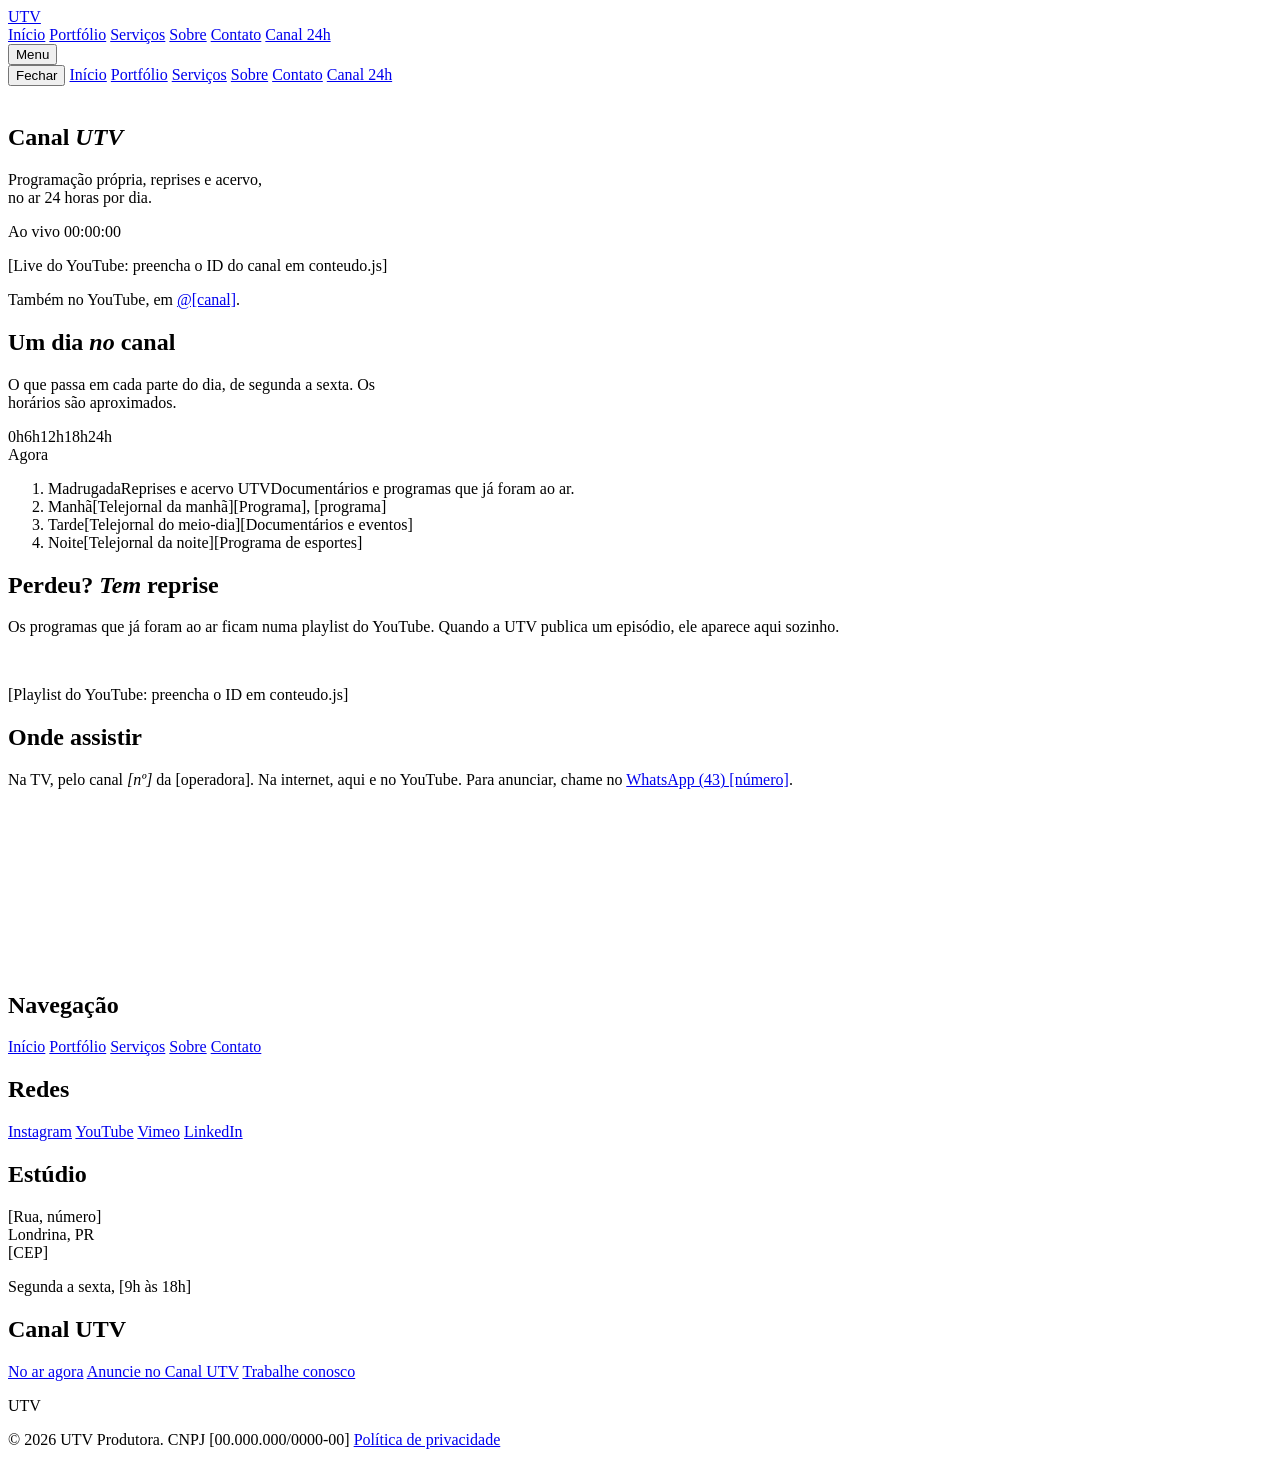
==== canal.html @ 9a6ab613 "Add files via upload" ====
<!doctype html>
<html lang="pt-BR">
<head>
<meta charset="utf-8">
<meta name="viewport" content="width=device-width, initial-scale=1, viewport-fit=cover">
<title>Canal UTV 24h</title>
<meta name="description" content="Canal UTV ao vivo, 24 horas por dia: programação, reprises e onde assistir.">
<link rel="preconnect" href="https://fonts.googleapis.com">
<link rel="preconnect" href="https://fonts.gstatic.com" crossorigin>
<link rel="stylesheet" href="https://fonts.googleapis.com/css2?family=DM+Serif+Display:ital@0;1&amp;family=Instrument+Sans:wght@400;500;600&amp;display=swap">
<link rel="stylesheet" href="assets/css/site.css">
<script>document.documentElement.classList.add('js')</script>
</head>
<body class="page-canal">

<div class="progress" aria-hidden="true"></div>

<header class="nav">
  <div class="wrap nav__inner">
    <a class="nav__logo" href="index.html" aria-label="UTV, início">UTV</a>
    <nav class="nav__links" aria-label="Principal">
      <a href="index.html">Início</a>
      <a href="index.html#portfolio">Portfólio</a>
      <a href="index.html#servicos">Serviços</a>
      <a href="index.html#sobre">Sobre</a>
      <a href="index.html#contato">Contato</a>
      <a href="canal.html" aria-current="page"><span class="live-dot"></span>Canal 24h</a>
    </nav>
    <button class="nav__toggle" type="button" aria-expanded="false" aria-controls="menu">Menu</button>
  </div>
</header>

<div class="menu" id="menu" aria-label="Menu">
  <button class="nav__toggle menu__close cta" type="button" style="display:inline-flex">Fechar</button>
  <a href="index.html">Início</a>
      <a href="index.html#portfolio">Portfólio</a>
  <a href="index.html#servicos">Serviços</a>
  <a href="index.html#sobre">Sobre</a>
  <a href="index.html#contato">Contato</a>
  <a href="canal.html">Canal 24h</a>
</div>

<main>
  <section class="scene ch-hero" data-nav="dark">
    <div class="scene__media" data-parallax><img src="assets/img/palco.jpg" alt=""></div>
    <div class="scene__shade"></div>
    <div class="wrap ch-hero__inner">
      <div class="ch-hero__head">
        <h1 class="display d-xl" data-hero-title>Canal <em>UTV</em></h1>
        <p class="lede" style="max-width: 34ch" data-fade>Programação própria, reprises e acervo, no ar 24 horas por dia.</p>
      </div>
      <div class="player" data-live>
        <div class="vf" aria-hidden="true">
          <span class="vf__tl"><span class="live-dot"></span>Ao vivo</span>
          <span class="vf__tr" data-clock>00:00:00</span>
        </div>
        <p class="placeholder">[Live do YouTube: preencha o ID do canal em conteudo.js]</p>
      </div>
      <p class="ch-hero__note">Também no YouTube, em <a class="ul" href="https://www.youtube.com/">@[canal]</a>.</p>
    </div>
  </section>

  <section class="section" data-nav="light" aria-labelledby="grade">
    <div class="wrap">
      <div class="portfolio__head">
        <h2 id="grade" class="display d-m" data-lines>Um dia <em>no</em> canal</h2>
        <p class="lede" style="max-width: 380px">O que passa em cada parte do dia, de segunda a sexta. Os horários são aproximados.</p>
      </div>
      <div class="timeline__scroller">
        <div class="timeline">
          <div class="timeline__scale" aria-hidden="true">
            <div class="timeline__hours"><span>0h</span><span>6h</span><span>12h</span><span>18h<span>24h</span></span></div>
            <div class="timeline__rule" data-rule><span class="timeline__elapsed" data-elapsed></span></div>
            <div class="timeline__now" data-now><span class="timeline__tag">Agora</span></div>
          </div>
          <ol>
            <li data-slot><span class="when">Madrugada</span><span class="what">Reprises e acervo UTV</span><span class="more">Documentários e programas que já foram ao ar.</span></li>
            <li data-slot><span class="when">Manhã</span><span class="what">[Telejornal da manhã]</span><span class="more">[Programa], [programa]</span></li>
            <li data-slot><span class="when">Tarde</span><span class="what">[Telejornal do meio-dia]</span><span class="more">[Documentários e eventos]</span></li>
            <li data-slot><span class="when">Noite</span><span class="what">[Telejornal da noite]</span><span class="more">[Programa de esportes]</span></li>
          </ol>
        </div>
      </div>
    </div>
  </section>

  <section class="section" data-nav="light" aria-labelledby="reprises">
    <div class="wrap reprise">
      <div class="reprise__text">
        <h2 id="reprises" class="display d-s" data-lines>Perdeu? <em>Tem</em> reprise</h2>
        <p class="lede">Os programas que já foram ao ar ficam numa playlist do YouTube. Quando a UTV publica um episódio, ele aparece aqui sozinho.</p>
      </div>
      <div class="reprise__screen" data-clip data-playlist>
        <img src="assets/img/ilha.jpg" alt="" data-inner-parallax>
        <p class="placeholder">[Playlist do YouTube: preencha o ID em conteudo.js]</p>
      </div>
    </div>
  </section>

  <section class="section where" data-nav="light" aria-labelledby="onde" style="padding-bottom: clamp(120px, 13vw, 200px)">
    <div class="wrap">
      <h2 id="onde">Onde assistir</h2>
      <p data-lines>Na TV, pelo canal <em>[nº]</em> da [operadora]. Na internet, aqui e no YouTube. Para anunciar, chame no <a class="ul" href="https://wa.me/5543000000000">WhatsApp (43) [número]</a>.</p>
    </div>
  </section>
</main>

<footer class="footer" data-nav="dark">
  <div class="steps" aria-hidden="true"></div>
  <div class="wrap">
    <div class="footer__cols">
      <div class="footer__col">
        <h2>Navegação</h2>
        <a href="index.html">Início</a>
        <a href="index.html#portfolio">Portfólio</a>
        <a href="index.html#servicos">Serviços</a>
        <a href="index.html#sobre">Sobre</a>
        <a href="index.html#contato">Contato</a>
      </div>
      <div class="footer__col">
        <h2>Redes</h2>
        <a href="https://instagram.com/">Instagram</a>
        <a href="https://www.youtube.com/">YouTube</a>
        <a href="https://vimeo.com/">Vimeo</a>
        <a href="https://www.linkedin.com/">LinkedIn</a>
      </div>
      <div class="footer__col">
        <h2>Estúdio</h2>
        <p>[Rua, número]<br>Londrina, PR<br>[CEP]</p>
        <p>Segunda a sexta, [9h às 18h]</p>
      </div>
      <div class="footer__col">
        <h2>Canal UTV</h2>
        <a class="footer__air" href="canal.html"><span class="live-dot"></span>No ar agora</a>
        <a href="#onde">Anuncie no Canal UTV</a>
        <a href="index.html#contato">Trabalhe conosco</a>
      </div>
    </div>
    <p class="footer__mark" aria-hidden="true">UTV</p>
    <div class="footer__base">
      <span>© 2026 UTV Produtora. CNPJ [00.000.000/0000-00]</span>
      <a class="ul" href="#">Política de privacidade</a>
    </div>
  </div>
</footer>

<script src="assets/vendor/gsap.min.js"></script>
<script src="assets/vendor/ScrollTrigger.min.js"></script>
<script src="assets/vendor/SplitText.min.js"></script>
<script src="assets/vendor/Flip.min.js"></script>
<script src="assets/vendor/lenis.min.js"></script>
<script src="assets/js/conteudo.js"></script>
<script src="assets/js/site.js"></script>
</body>
</html>
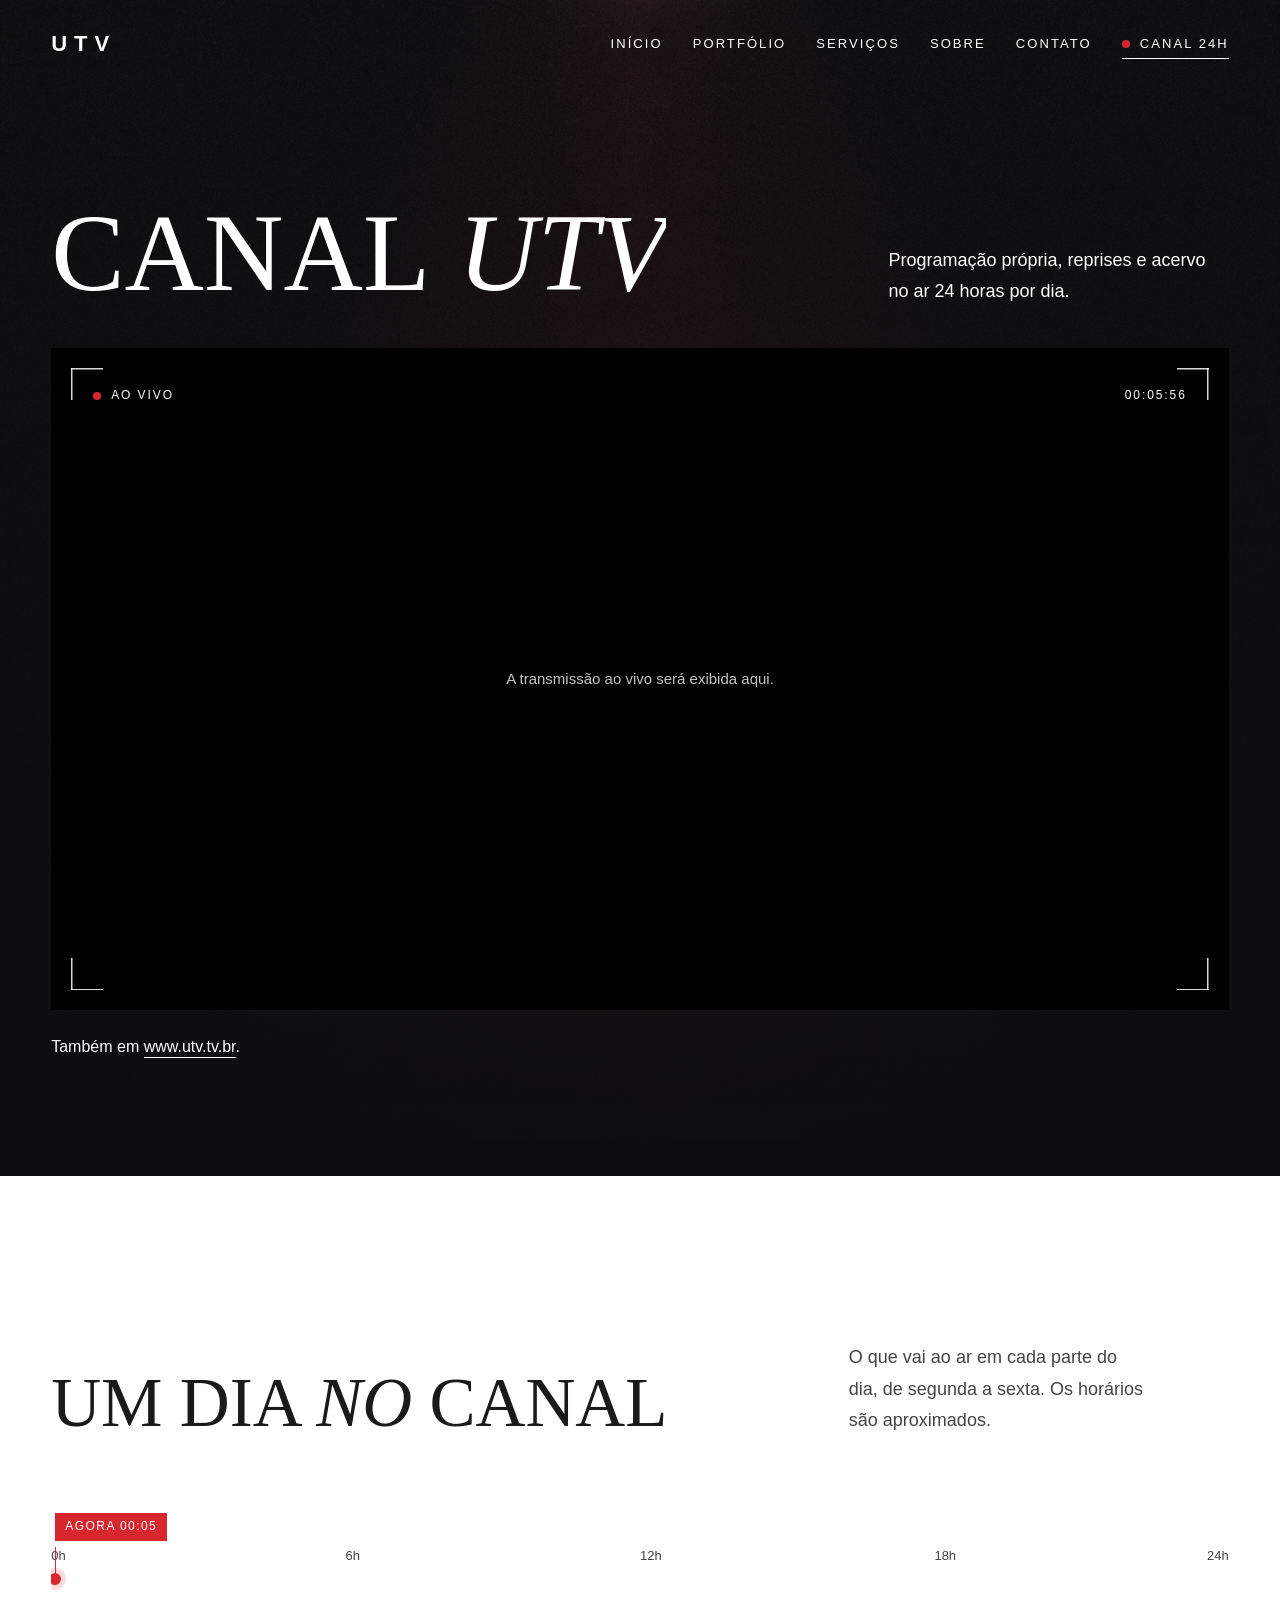
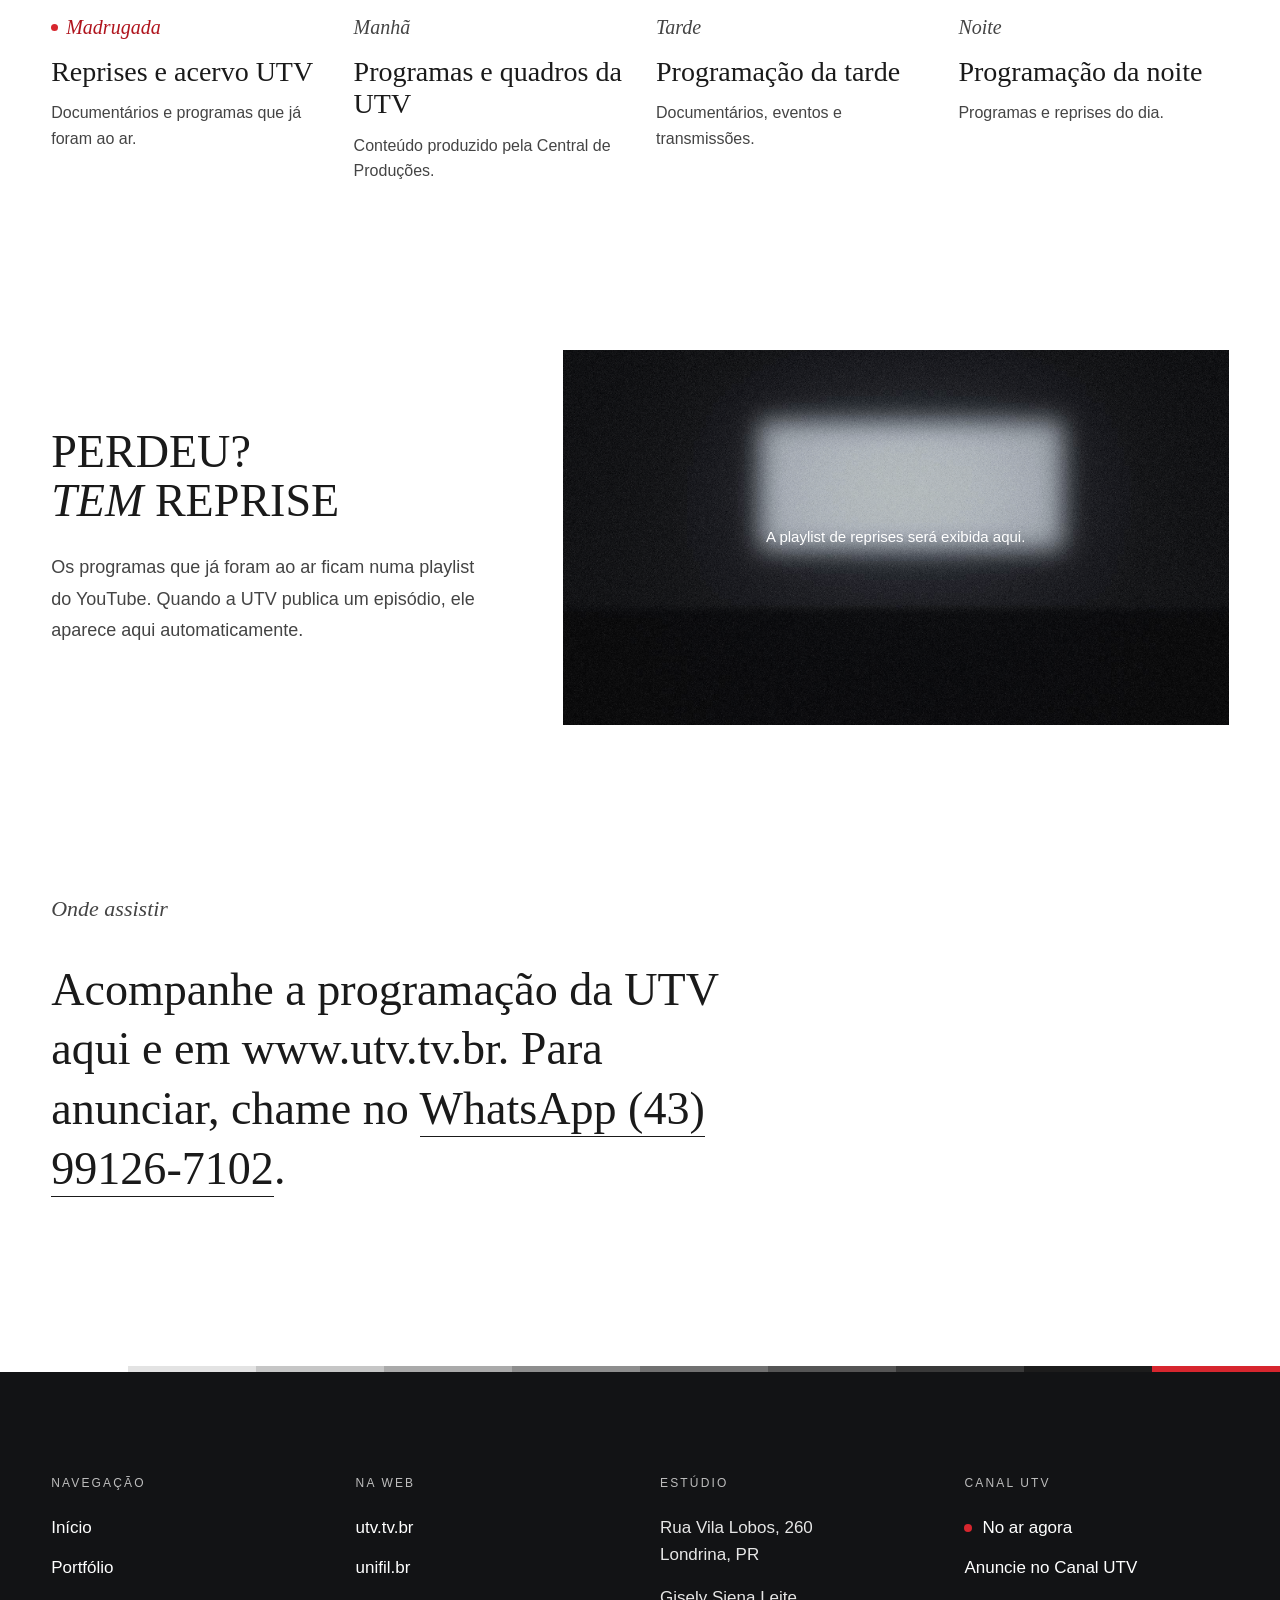
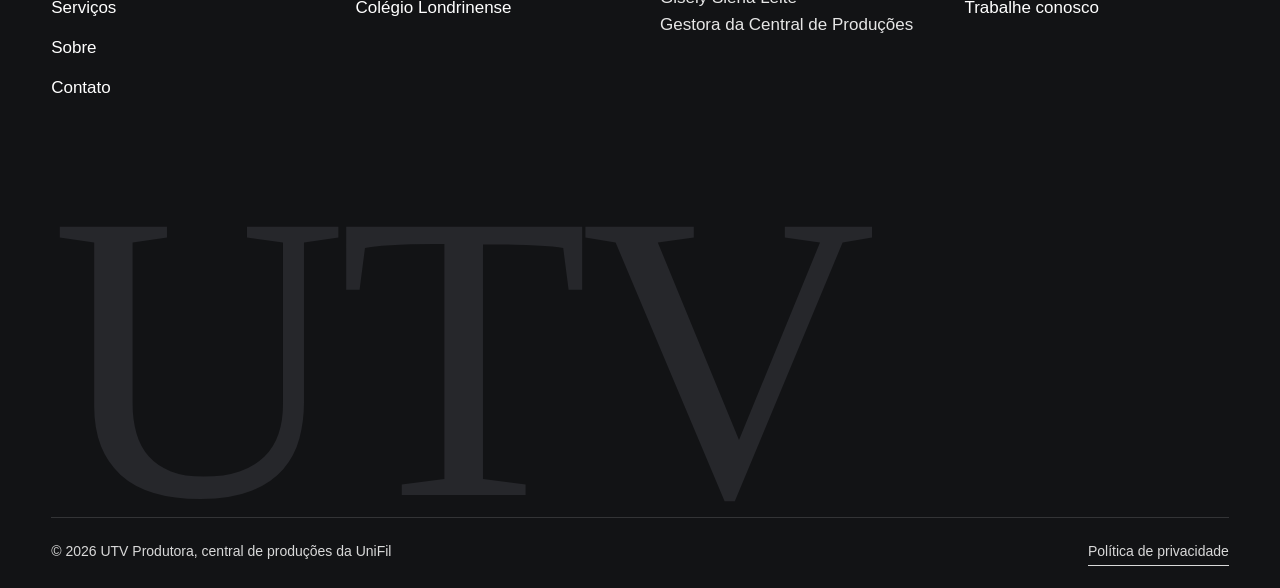
==== commit 6c2daedd: "Preenche conteúdo real da UTV, revisa textos e adiciona mídias do portfólio Portfólio com os trabalh" ====
--- a/canal.html
+++ b/canal.html
@@ -47,16 +47,16 @@
     <div class="wrap ch-hero__inner">
       <div class="ch-hero__head">
         <h1 class="display d-xl" data-hero-title>Canal <em>UTV</em></h1>
-        <p class="lede" style="max-width: 34ch" data-fade>Programação própria, reprises e acervo, no ar 24 horas por dia.</p>
+        <p class="lede" style="max-width: 34ch" data-fade>Programação própria, reprises e acervo no ar 24 horas por dia.</p>
       </div>
       <div class="player" data-live>
         <div class="vf" aria-hidden="true">
           <span class="vf__tl"><span class="live-dot"></span>Ao vivo</span>
           <span class="vf__tr" data-clock>00:00:00</span>
         </div>
-        <p class="placeholder">[Live do YouTube: preencha o ID do canal em conteudo.js]</p>
+        <p class="placeholder">A transmissão ao vivo será exibida aqui.</p>
       </div>
-      <p class="ch-hero__note">Também no YouTube, em <a class="ul" href="https://www.youtube.com/">@[canal]</a>.</p>
+      <p class="ch-hero__note">Também em <a class="ul" href="https://www.utv.tv.br">www.utv.tv.br</a>.</p>
     </div>
   </section>
 
@@ -64,7 +64,7 @@
     <div class="wrap">
       <div class="portfolio__head">
         <h2 id="grade" class="display d-m" data-lines>Um dia <em>no</em> canal</h2>
-        <p class="lede" style="max-width: 380px">O que passa em cada parte do dia, de segunda a sexta. Os horários são aproximados.</p>
+        <p class="lede" style="max-width: 380px">O que vai ao ar em cada parte do dia, de segunda a sexta. Os horários são aproximados.</p>
       </div>
       <div class="timeline__scroller">
         <div class="timeline">
@@ -75,9 +75,9 @@
           </div>
           <ol>
             <li data-slot><span class="when">Madrugada</span><span class="what">Reprises e acervo UTV</span><span class="more">Documentários e programas que já foram ao ar.</span></li>
-            <li data-slot><span class="when">Manhã</span><span class="what">[Telejornal da manhã]</span><span class="more">[Programa], [programa]</span></li>
-            <li data-slot><span class="when">Tarde</span><span class="what">[Telejornal do meio-dia]</span><span class="more">[Documentários e eventos]</span></li>
-            <li data-slot><span class="when">Noite</span><span class="what">[Telejornal da noite]</span><span class="more">[Programa de esportes]</span></li>
+            <li data-slot><span class="when">Manhã</span><span class="what">Programas e quadros da UTV</span><span class="more">Conteúdo produzido pela Central de Produções.</span></li>
+            <li data-slot><span class="when">Tarde</span><span class="what">Programação da tarde</span><span class="more">Documentários, eventos e transmissões.</span></li>
+            <li data-slot><span class="when">Noite</span><span class="what">Programação da noite</span><span class="more">Programas e reprises do dia.</span></li>
           </ol>
         </div>
       </div>
@@ -88,11 +88,11 @@
     <div class="wrap reprise">
       <div class="reprise__text">
         <h2 id="reprises" class="display d-s" data-lines>Perdeu? <em>Tem</em> reprise</h2>
-        <p class="lede">Os programas que já foram ao ar ficam numa playlist do YouTube. Quando a UTV publica um episódio, ele aparece aqui sozinho.</p>
+        <p class="lede">Os programas que já foram ao ar ficam numa playlist do YouTube. Quando a UTV publica um episódio, ele aparece aqui automaticamente.</p>
       </div>
       <div class="reprise__screen" data-clip data-playlist>
         <img src="assets/img/ilha.jpg" alt="" data-inner-parallax>
-        <p class="placeholder">[Playlist do YouTube: preencha o ID em conteudo.js]</p>
+        <p class="placeholder">A playlist de reprises será exibida aqui.</p>
       </div>
     </div>
   </section>
@@ -100,7 +100,7 @@
   <section class="section where" data-nav="light" aria-labelledby="onde" style="padding-bottom: clamp(120px, 13vw, 200px)">
     <div class="wrap">
       <h2 id="onde">Onde assistir</h2>
-      <p data-lines>Na TV, pelo canal <em>[nº]</em> da [operadora]. Na internet, aqui e no YouTube. Para anunciar, chame no <a class="ul" href="https://wa.me/5543000000000">WhatsApp (43) [número]</a>.</p>
+      <p data-lines>Acompanhe a programação da UTV aqui e em www.utv.tv.br. Para anunciar, chame no <a class="ul" href="https://wa.me/5543991267102">WhatsApp (43) 99126-7102</a>.</p>
     </div>
   </section>
 </main>
@@ -118,16 +118,15 @@
         <a href="index.html#contato">Contato</a>
       </div>
       <div class="footer__col">
-        <h2>Redes</h2>
-        <a href="https://instagram.com/">Instagram</a>
-        <a href="https://www.youtube.com/">YouTube</a>
-        <a href="https://vimeo.com/">Vimeo</a>
-        <a href="https://www.linkedin.com/">LinkedIn</a>
+        <h2>Na web</h2>
+        <a href="https://www.utv.tv.br">utv.tv.br</a>
+        <a href="https://www.unifil.br">unifil.br</a>
+        <a href="https://www.colegiolondrinense.com.br">Colégio Londrinense</a>
       </div>
       <div class="footer__col">
         <h2>Estúdio</h2>
-        <p>[Rua, número]<br>Londrina, PR<br>[CEP]</p>
-        <p>Segunda a sexta, [9h às 18h]</p>
+        <p>Rua Vila Lobos, 260<br>Londrina, PR</p>
+        <p>Gisely Siena Leite<br>Gestora da Central de Produções</p>
       </div>
       <div class="footer__col">
         <h2>Canal UTV</h2>
@@ -138,18 +137,18 @@
     </div>
     <p class="footer__mark" aria-hidden="true">UTV</p>
     <div class="footer__base">
-      <span>© 2026 UTV Produtora. CNPJ [00.000.000/0000-00]</span>
+      <span>© 2026 UTV Produtora, central de produções da UniFil</span>
       <a class="ul" href="#">Política de privacidade</a>
     </div>
   </div>
 </footer>
 
-<script src="assets/vendor/gsap.min.js"></script>
-<script src="assets/vendor/ScrollTrigger.min.js"></script>
-<script src="assets/vendor/SplitText.min.js"></script>
-<script src="assets/vendor/Flip.min.js"></script>
-<script src="assets/vendor/lenis.min.js"></script>
-<script src="assets/js/conteudo.js"></script>
-<script src="assets/js/site.js"></script>
+<script src="assets/vendor/gsap.min.js" defer></script>
+<script src="assets/vendor/ScrollTrigger.min.js" defer></script>
+<script src="assets/vendor/SplitText.min.js" defer></script>
+<script src="assets/vendor/Flip.min.js" defer></script>
+<script src="assets/vendor/lenis.min.js" defer></script>
+<script src="assets/js/conteudo.js" defer></script>
+<script src="assets/js/site.js" defer></script>
 </body>
 </html>
--- a/assets/css/site.css
+++ b/assets/css/site.css
@@ -0,0 +1,479 @@
+/* UTV Produtora
+   Layout: páginas de cinema em tela cheia (imagem escura, texto branco) alternadas com
+   páginas brancas editoriais. Serifada DM Serif Display em caixa-alta para títulos, Instrument Sans para texto.
+   Para trocar a paleta, mude só as variáveis abaixo. */
+:root {
+  --paper: #FFFFFF;
+  --ink: #1A1A1A;
+  --stone: #444444;
+  --mist: #C9C9C9;
+  --line: #D9D9D9;
+  --night: #121315;
+  --on-dark: #FFFFFF;
+  --red: #D7262E;
+  --red-text: #B0141D;
+
+  --serif: 'DM Serif Display', 'Bodoni 72', Didot, Georgia, serif;
+  --sans: 'Instrument Sans', 'Helvetica Neue', Arial, system-ui, sans-serif;
+
+  --gutter: max(20px, 4vw);
+  --ease: cubic-bezier(.2, .7, .1, 1);
+  color-scheme: light;
+}
+
+*, *::before, *::after { box-sizing: border-box; }
+html { -webkit-font-smoothing: antialiased; -moz-osx-font-smoothing: grayscale; }
+html.lenis, html.lenis body { height: auto; }
+.lenis.lenis-smooth { scroll-behavior: auto !important; }
+.lenis.lenis-stopped { overflow: hidden; }
+/* Sem barra de rolagem: a linha vermelha do topo mostra o progresso */
+html, body, * { scrollbar-width: none; -ms-overflow-style: none; }
+html::-webkit-scrollbar, body::-webkit-scrollbar, *::-webkit-scrollbar { display: none; width: 0; height: 0; }
+body {
+  margin: 0;
+  background: var(--paper);
+  color: var(--ink);
+  font-family: var(--sans);
+  font-size: 18px;
+  font-weight: 400;
+  line-height: 1.65;
+  overflow-x: hidden;
+}
+img { display: block; max-width: 100%; }
+a { color: inherit; text-decoration: none; }
+button { font: inherit; color: inherit; }
+h1, h2, h3 { text-wrap: balance; }
+p { text-wrap: pretty; }
+:focus-visible { outline: 2px solid var(--red); outline-offset: 4px; }
+.sr-only { position: absolute; width: 1px; height: 1px; overflow: hidden; clip: rect(0 0 0 0); white-space: nowrap; }
+
+.wrap {
+  width: 100%;
+  max-width: 1360px;
+  margin-inline: auto;
+  padding-left: max(var(--gutter), env(safe-area-inset-left, 0px));
+  padding-right: max(var(--gutter), env(safe-area-inset-right, 0px));
+}
+
+/* Tipografia */
+.display {
+  margin: 0;
+  font-family: var(--serif);
+  font-weight: 400;
+  line-height: .98;
+  letter-spacing: 0;
+  text-transform: uppercase;
+}
+.display em, .soft { font-weight: 400; font-style: italic; }
+.d-xl { font-size: clamp(46px, 8.6vw, 132px); }
+.d-l { font-size: clamp(46px, 7vw, 104px); }
+.d-m { font-size: clamp(38px, 5.4vw, 84px); }
+.d-s { font-size: clamp(32px, 3.6vw, 54px); line-height: 1.06; }
+.wide {
+  margin: 0;
+  display: flex; flex-wrap: wrap; align-items: baseline; justify-content: center;
+  gap: 6px 22px;
+  text-transform: uppercase;
+}
+.wide b {
+  font-weight: 600; font-size: clamp(34px, 5vw, 76px); line-height: 1.05; letter-spacing: .06em;
+  padding-bottom: 6px; border-bottom: 7px solid var(--red);
+}
+.wide span { font-weight: 400; font-size: clamp(34px, 5vw, 76px); line-height: 1.05; letter-spacing: .12em; }
+.lede { margin: 0; max-width: 46ch; font-size: 18px; line-height: 1.75; color: var(--stone); }
+.scene .lede { color: #FFFFFF; }
+.bar { display: block; width: 64px; height: 8px; background: var(--red); transform-origin: 0 50%; }
+
+/* Links com fio que se apaga ao passar o mouse */
+.ul {
+  background-image: linear-gradient(currentColor, currentColor);
+  background-repeat: no-repeat; background-position: 0 100%; background-size: 100% 1px;
+  transition: background-size .6s var(--ease);
+  padding-bottom: 3px;
+}
+.ul:hover { background-size: 0 1px; background-position: 100% 100%; }
+.cta {
+  display: inline-flex; align-items: center; gap: 12px; min-height: 44px;
+  border: 0; background-color: transparent; cursor: pointer;
+  font-size: 13px; font-weight: 500; letter-spacing: .22em; text-transform: uppercase;
+}
+.cta svg { width: 11px; height: 11px; flex: none; }
+.live-dot { width: 8px; height: 8px; border-radius: 50%; background: var(--red); flex: none; animation: pulse 1.6s ease-in-out infinite; }
+@keyframes pulse { 50% { opacity: .3; } }
+
+/* Barra de progresso */
+.progress {
+  position: fixed; top: 0; left: 0; right: 0; z-index: 50; height: 2px;
+  background: var(--red); transform-origin: 0 50%; transform: scaleX(0);
+}
+
+/* Abertura */
+.intro { display: none; }
+.js .intro {
+  position: fixed; inset: 0; z-index: 70; background: var(--night); color: var(--on-dark);
+  display: flex; flex-direction: column; align-items: center; justify-content: center; gap: 22px;
+  animation: introFail 0s 4s forwards;
+}
+.intro__logo { font-size: clamp(40px, 7vw, 72px); font-weight: 600; letter-spacing: .4em; padding-left: .4em; }
+.intro__tc { font-size: 13px; letter-spacing: .3em; font-variant-numeric: tabular-nums; }
+@keyframes introFail { to { visibility: hidden; opacity: 0; } }
+
+/* Navegação */
+.nav {
+  position: fixed; top: 0; left: 0; right: 0; z-index: 40;
+  color: var(--on-dark);
+  transition: transform .7s var(--ease), color .35s ease;
+}
+.nav.is-hidden { transform: translateY(-110%); }
+.nav.on-light { color: var(--ink); }
+/* Fundo desfocado quando o menu aparece sobre o conteúdo */
+.nav::before {
+  content: ""; position: absolute; inset: 0; pointer-events: none; opacity: 0;
+  background: rgba(18, 19, 21, .58);
+  -webkit-backdrop-filter: blur(18px) saturate(140%); backdrop-filter: blur(18px) saturate(140%);
+  border-bottom: 1px solid rgba(255, 255, 255, .1);
+  transition: opacity .45s ease, background-color .35s ease, border-color .35s ease;
+}
+.nav.is-scrolled::before { opacity: 1; }
+.nav.on-light::before { background: rgba(255, 255, 255, .78); border-bottom-color: rgba(26, 26, 26, .08); }
+@supports not ((backdrop-filter: blur(1px)) or (-webkit-backdrop-filter: blur(1px))) {
+  .nav::before { background: rgba(18, 19, 21, .92); }
+  .nav.on-light::before { background: rgba(255, 255, 255, .96); }
+}
+.nav__inner { position: relative; }
+.nav__inner {
+  display: flex; align-items: center; justify-content: space-between; gap: 12px 32px;
+  padding-top: calc(16px + env(safe-area-inset-top, 0px)); padding-bottom: 16px;
+}
+.nav__logo { font-weight: 600; font-size: 22px; letter-spacing: .32em; padding: 10px 0; }
+.nav__links { display: flex; align-items: center; gap: 0 30px; font-size: 13px; font-weight: 500; letter-spacing: .16em; text-transform: uppercase; }
+.nav__links a { display: inline-flex; align-items: center; gap: 10px; padding: 14px 0; }
+.nav__links a[aria-current="page"] { background-image: linear-gradient(currentColor, currentColor); background-repeat: no-repeat; background-position: 0 calc(100% - 10px); background-size: 100% 1px; }
+.nav__toggle {
+  display: none; min-height: 44px; padding: 0; border: 0; background: none; cursor: pointer;
+  font-size: 13px; font-weight: 500; letter-spacing: .16em; text-transform: uppercase;
+}
+.menu {
+  position: fixed; inset: 0; z-index: 45; background: var(--night); color: var(--on-dark);
+  display: flex; flex-direction: column; justify-content: center; gap: 8px;
+  padding: 96px max(var(--gutter), env(safe-area-inset-left, 0px)) 48px;
+  visibility: hidden; clip-path: inset(0 0 100% 0);
+  transition: clip-path .8s var(--ease), visibility 0s .8s;
+}
+.menu.is-open { visibility: visible; clip-path: inset(0 0 0 0); transition: clip-path .8s var(--ease), visibility 0s; }
+.menu a {
+  font-family: var(--serif); font-weight: 400; font-size: clamp(36px, 11vw, 64px); line-height: 1.15; text-transform: uppercase;
+  opacity: 0; transform: translateY(30px); transition: opacity .6s ease, transform .8s var(--ease);
+}
+.menu.is-open a { opacity: 1; transform: none; }
+.menu.is-open a:nth-child(2) { transition-delay: .06s; }
+.menu.is-open a:nth-child(3) { transition-delay: .12s; }
+.menu.is-open a:nth-child(4) { transition-delay: .18s; }
+.menu.is-open a:nth-child(5) { transition-delay: .24s; }
+.menu.is-open a:nth-child(6) { transition-delay: .30s; }
+.menu.is-open a:nth-child(7) { transition-delay: .36s; }
+.menu__close { position: absolute; top: calc(16px + env(safe-area-inset-top, 0px)); right: max(var(--gutter), env(safe-area-inset-right, 0px)); }
+@media (max-width: 860px) {
+  .nav__links { display: none; }
+  .nav__toggle { display: inline-flex; align-items: center; }
+}
+
+/* Seções de cinema */
+.scene { position: relative; overflow: hidden; background: var(--night); color: var(--on-dark); }
+.scene__media { position: absolute; inset: -12% 0; }
+.scene__media img { width: 100%; height: 100%; object-fit: cover; }
+.scene__shade { position: absolute; inset: 0; pointer-events: none; }
+
+/* Abertura da home */
+.hero { min-height: max(640px, 100svh); display: flex; flex-direction: column; }
+.hero .scene__media { inset: 0; }
+.hero .scene__media img { object-position: 55% 30%; }
+.hero .scene__shade { background: radial-gradient(ellipse 60% 50% at 50% 52%, rgba(10,10,12,.55) 0%, rgba(10,10,12,0) 100%), linear-gradient(180deg, rgba(10,10,12,.6) 0%, rgba(10,10,12,.3) 30%, rgba(10,10,12,.3) 60%, rgba(10,10,12,.75) 100%); }
+.hero__content {
+  position: relative; z-index: 2; flex: 1 1 auto;
+  display: flex; flex-direction: column; align-items: center; justify-content: center; text-align: center;
+  padding: 140px max(24px, env(safe-area-inset-left, 0px)) 140px;
+}
+.hero__content .display { max-width: 12ch; }
+.hero__rule { display: block; width: 88px; height: 1px; margin: 38px 0 26px; background: currentColor; }
+.hero__sub { margin: 0; font-size: clamp(13px, 1.3vw, 16px); font-weight: 500; letter-spacing: .26em; text-transform: uppercase; }
+
+/* Manifesto */
+.manifesto { min-height: 820px; display: flex; align-items: center; }
+.manifesto .scene__media img { object-position: 70% 40%; }
+.manifesto .scene__shade { background: linear-gradient(90deg, rgba(12,12,14,.93) 0%, rgba(12,12,14,.8) 50%, rgba(12,12,14,.2) 100%); }
+.manifesto__grid { position: relative; z-index: 2; display: flex; flex-wrap: wrap; gap: 44px 72px; align-items: flex-start; padding-block: clamp(96px, 11vw, 150px); }
+.manifesto__lead {
+  flex: 1 1 340px; max-width: 480px; margin: 0;
+  font-family: var(--serif); font-weight: 400; font-size: clamp(24px, 2.3vw, 32px); line-height: 1.35; letter-spacing: .01em; text-transform: uppercase;
+}
+.manifesto__text { flex: 1 1 300px; max-width: 380px; display: flex; flex-direction: column; gap: 20px; }
+.manifesto__text p { margin: 0; font-size: 18px; line-height: 1.7; }
+
+/* Showreel (fixado durante a rolagem) */
+.reel { height: max(560px, 100svh); }
+.reel__frame { position: absolute; inset: 0; overflow: hidden; }
+.reel__frame img { position: absolute; inset: 0; width: 100%; height: 100%; object-fit: cover; }
+.reel__frame::after { content: ""; position: absolute; inset: 0; background: rgba(10,8,8,.45); }
+.reel__content { position: absolute; inset: 0; z-index: 2; display: flex; flex-direction: column; align-items: center; justify-content: center; gap: 48px; padding: 24px; text-align: center; }
+
+/* Portfólio */
+.section { padding-block: clamp(112px, 13vw, 200px) 0; }
+.portfolio__head { display: flex; flex-wrap: wrap; justify-content: space-between; align-items: flex-end; gap: 28px 40px; margin-bottom: 56px; }
+.filters { display: flex; flex-wrap: wrap; gap: 0 24px; }
+.filters button {
+  min-height: 44px; padding: 0; border: 0; border-bottom: 1px solid transparent; background: none; cursor: pointer;
+  font-size: 16px; font-weight: 400; color: var(--stone); transition: color .3s ease, border-color .3s ease;
+}
+.filters button[aria-pressed="true"] { color: var(--ink); border-bottom-color: var(--red); }
+.works { display: grid; grid-template-columns: repeat(2, minmax(0, 1fr)); gap: 88px 44px; }
+.work {
+  display: flex; flex-direction: column; gap: 22px; padding: 0; border: 0; background: none; text-align: left; cursor: pointer; min-width: 0;
+}
+.work[hidden] { display: none !important; }
+/* Cartões que entram num filtro: sobem com fade, um depois do outro */
+@keyframes work-in { from { opacity: 0; transform: translateY(40px); } to { opacity: 1; transform: none; } }
+.work.is-entering { animation: work-in .8s var(--ease) both; animation-delay: var(--d, 0s); }
+.work__media { position: relative; display: block; width: 100%; aspect-ratio: 16 / 10; overflow: hidden; background: var(--night); }
+.work__media img { position: absolute; inset: 0; width: 100%; height: 100%; object-fit: cover; transition: filter .6s ease; }
+.work:hover .work__media img { filter: brightness(.75); }
+.work__title { font-family: var(--serif); font-weight: 400; font-size: clamp(26px, 2.4vw, 34px); line-height: 1.1; }
+.work__info { margin-top: -12px; font-size: 16px; color: var(--stone); }
+.work.is-feature { grid-column: 1 / -1; position: relative; color: var(--on-dark); }
+.work.is-feature .work__media { aspect-ratio: 21 / 9; min-height: 340px; }
+.work.is-feature .work__media::after { content: ""; position: absolute; inset: 0; background: linear-gradient(0deg, rgba(10,10,12,.78) 0%, rgba(10,10,12,0) 58%); }
+.work.is-feature .work__meta { position: absolute; left: clamp(20px, 4vw, 48px); right: clamp(20px, 4vw, 48px); bottom: clamp(20px, 4vw, 44px); z-index: 1; display: flex; flex-direction: column; gap: 10px; }
+.work.is-feature .work__title { font-weight: 400; font-size: clamp(30px, 4vw, 60px); line-height: 1; text-transform: uppercase; }
+.work.is-feature .work__info { margin: 0; color: #FFFFFF; font-size: 17px; }
+.work__meta { display: flex; flex-direction: column; gap: 22px; }
+@media (max-width: 760px) { .works { grid-template-columns: minmax(0, 1fr); gap: 64px; } }
+
+/* Serviços */
+.services { display: flex; flex-wrap: wrap; align-items: flex-start; gap: 56px 96px; }
+.services__intro { flex: 1 1 360px; display: flex; flex-direction: column; gap: 28px; }
+.services__list { flex: 1 1 520px; position: relative; display: flex; flex-direction: column; gap: clamp(80px, 9vw, 136px); padding-left: 40px; }
+.services__track { position: absolute; left: 0; top: 10px; bottom: 10px; width: 1px; background: var(--line); }
+.services__fill { position: absolute; inset: 0; background: var(--red); transform-origin: 50% 0; transform: scaleY(0); }
+.services__list h3 { margin: 0 0 18px; font-family: var(--serif); font-weight: 400; font-size: clamp(34px, 3.4vw, 50px); line-height: 1.05; }
+.services__list p { margin: 0; max-width: 46ch; font-size: 18px; line-height: 1.75; color: var(--stone); }
+.no-motion .services__fill { transform: scaleY(1); }
+.step__count { display: block; margin-bottom: 14px; font-size: 13px; font-weight: 500; letter-spacing: .2em; text-transform: uppercase; color: var(--red-text); }
+/* Com animação: as etapas ocupam o mesmo lugar e trocam uma por vez durante a rolagem */
+.services.is-staged { align-items: center; min-height: min(560px, 80svh); }
+.services__list.is-staged { display: grid; gap: 0; }
+.services__list.is-staged > [data-service] { grid-area: 1 / 1; }
+.services__list.is-staged h3 { font-size: clamp(44px, 5vw, 76px); }
+.services__list.is-staged p { font-size: 20px; }
+
+/* Canal (faixa da home) */
+.channel { min-height: 740px; margin-top: clamp(136px, 14vw, 220px); display: flex; align-items: flex-end; }
+.channel .scene__media img { object-position: 50% 30%; }
+.channel .scene__shade { background: linear-gradient(90deg, rgba(12,8,8,.86) 0%, rgba(12,8,8,.35) 62%, rgba(12,8,8,.1) 100%); }
+.channel__content { position: relative; z-index: 2; display: flex; flex-direction: column; gap: 28px; padding-block: 120px clamp(72px, 9vw, 112px); }
+.channel__content .display { max-width: 13ch; }
+.channel__content .cta { align-self: flex-start; }
+.status { display: inline-flex; align-items: center; gap: 10px; font-size: 13px; font-weight: 500; letter-spacing: .2em; text-transform: uppercase; }
+
+/* Bastidores (rolagem horizontal) */
+.backstage { padding-block: clamp(120px, 13vw, 200px) 0; }
+.backstage__viewport { overflow-x: auto; }
+.backstage.is-pinned .backstage__viewport { overflow: hidden; }
+.backstage__track {
+  display: flex; align-items: flex-end; gap: clamp(28px, 4vw, 56px); width: max-content;
+  padding-left: max(var(--gutter), env(safe-area-inset-left, 0px)); padding-right: max(var(--gutter), env(safe-area-inset-right, 0px));
+}
+.backstage__intro { width: min(86vw, 640px); display: flex; flex-direction: column; gap: 24px; align-self: center; }
+.shot { margin: 0; display: flex; flex-direction: column; gap: 14px; }
+.shot__media { position: relative; overflow: hidden; background: var(--night); }
+.shot__media img { width: 120%; max-width: none; height: 100%; object-fit: cover; margin-left: -10%; }
+.shot figcaption { font-size: 15px; color: var(--stone); }
+.shot--a .shot__media { width: min(82vw, 560px); aspect-ratio: 4 / 5; }
+.shot--b .shot__media { width: min(86vw, 760px); aspect-ratio: 16 / 10; }
+.shot--c .shot__media { width: min(70vw, 420px); aspect-ratio: 3 / 4; }
+
+/* Sobre */
+.about { display: flex; flex-wrap: wrap; gap: 56px 96px; align-items: center; }
+.about__media { flex: 1 1 420px; position: relative; aspect-ratio: 4 / 5; max-height: 760px; overflow: hidden; background: var(--night); max-width: 100%; }
+.about__media img { position: absolute; left: 0; top: -10%; width: 100%; height: 120%; object-fit: cover; }
+.about__media small { position: absolute; left: 20px; bottom: 18px; font-size: 13px; color: #FFFFFF; }
+.about__text { flex: 1 1 440px; display: flex; flex-direction: column; gap: 36px; min-width: 0; }
+.about__claim { margin: 0; max-width: 24ch; font-family: var(--serif); font-weight: 400; font-size: clamp(26px, 2.6vw, 38px); line-height: 1.3; }
+
+/* Clientes */
+.clients { padding-block: clamp(136px, 14vw, 220px) clamp(120px, 13vw, 200px); overflow: hidden; }
+.clients h2 { margin: 0 0 44px; font-family: var(--serif); font-weight: 400; font-style: italic; font-size: 22px; color: var(--stone); }
+.marquee { display: flex; flex-direction: column; gap: 10px; }
+.marquee__row {
+  display: flex; flex-wrap: wrap; gap: 10px 72px; margin: 0; padding: 0 max(var(--gutter), env(safe-area-inset-left, 0px)); list-style: none;
+  font-family: var(--serif); font-weight: 400; font-size: clamp(40px, 6vw, 96px); line-height: 1.08; text-transform: uppercase; white-space: nowrap;
+}
+.is-moving .marquee__row { flex-wrap: nowrap; width: max-content; padding: 0; }
+.marquee__row li:nth-child(even) { font-weight: 400; font-style: italic; }
+.marquee__row .tbd { color: #8A8A8A; }
+
+/* Contato */
+.contact { min-height: 900px; display: flex; flex-direction: column; }
+.contact .scene__media img { object-position: 50% 80%; }
+.contact .scene__shade { background: linear-gradient(180deg, rgba(14,15,18,.82) 0%, rgba(14,15,18,.45) 60%, rgba(14,15,18,.78) 100%); }
+.contact__content { position: relative; z-index: 2; flex: 1 1 auto; display: flex; flex-direction: column; align-items: center; justify-content: center; gap: 56px; padding: 140px 24px 88px; text-align: center; }
+.contact__links { display: flex; flex-direction: column; align-items: center; gap: 18px; font-size: clamp(20px, 2vw, 26px); }
+.contact__links a { padding: 6px 0; }
+/* Rodapé completo */
+.footer { position: relative; background: var(--night); color: var(--on-dark); overflow: hidden; }
+.footer > .wrap { padding-top: clamp(72px, 8vw, 112px); }
+.footer__cols { display: grid; grid-template-columns: repeat(auto-fit, minmax(min(100%, 200px), 1fr)); gap: 40px; }
+.footer__col { display: flex; flex-direction: column; align-items: flex-start; min-width: 0; }
+.footer__col h2 { margin: 0 0 14px; font-family: var(--sans); font-size: 12px; font-weight: 500; letter-spacing: .18em; text-transform: uppercase; color: #BDBDBD; }
+.footer__col a { padding: 6px 0; font-size: 17px; transition: color .25s ease; }
+.footer__col a:hover { color: #FF6A70; }
+.footer__col p { margin: 6px 0 10px; font-size: 17px; line-height: 1.6; color: #E6E6E6; }
+.footer__air { display: inline-flex; align-items: center; gap: 10px; }
+.footer__mark { margin: clamp(56px, 7vw, 96px) 0 0; font-family: var(--serif); font-weight: 400; font-size: clamp(140px, 32vw, 500px); line-height: .78; letter-spacing: -.02em; color: #26272B; user-select: none; }
+.footer__base { display: flex; flex-wrap: wrap; justify-content: space-between; gap: 12px 24px; padding-block: 22px calc(22px + env(safe-area-inset-bottom, 0px)); border-top: 1px solid rgba(255,255,255,.14); font-size: 14px; color: #D9D9D9; }
+
+/* Janela de vídeo */
+.lightbox { width: 100%; max-width: none; height: 100%; max-height: none; margin: 0; padding: 0; border: 0; background: rgba(12,12,14,.96); color: var(--on-dark); }
+.lightbox::backdrop { background: transparent; }
+.lightbox[open] { display: flex; align-items: center; justify-content: center; }
+.lightbox__inner { width: min(1120px, calc(100% - 40px)); display: flex; flex-direction: column; gap: 20px; }
+.lightbox__head { display: flex; justify-content: space-between; align-items: center; gap: 16px; }
+.lightbox__title { margin: 0; font-family: var(--serif); font-weight: 400; font-size: clamp(20px, 2.4vw, 28px); text-transform: uppercase; }
+.lightbox__screen { position: relative; aspect-ratio: 16 / 9; background: #000000; display: flex; align-items: center; justify-content: center; max-width: 100%; }
+.lightbox__screen iframe, .player iframe { position: absolute; inset: 0; width: 100%; height: 100%; border: 0; }
+.lightbox__screen video { width: 100%; height: 100%; object-fit: contain; background: #000000; }
+.placeholder { padding: 24px; font-size: 15px; color: #C4C4C4; text-align: center; }
+
+/* Visor de câmera: marcas de enquadramento, REC e timecode */
+.vf {
+  --vf-c: rgba(255, 255, 255, .85);
+  position: absolute; z-index: 1; pointer-events: none;
+  inset: calc(96px + env(safe-area-inset-top, 0px)) max(40px, env(safe-area-inset-right, 0px)) 40px max(40px, env(safe-area-inset-left, 0px));
+  background:
+    linear-gradient(var(--vf-c), var(--vf-c)) top left / 32px 1.5px,
+    linear-gradient(var(--vf-c), var(--vf-c)) top left / 1.5px 32px,
+    linear-gradient(var(--vf-c), var(--vf-c)) top right / 32px 1.5px,
+    linear-gradient(var(--vf-c), var(--vf-c)) top right / 1.5px 32px,
+    linear-gradient(var(--vf-c), var(--vf-c)) bottom left / 32px 1.5px,
+    linear-gradient(var(--vf-c), var(--vf-c)) bottom left / 1.5px 32px,
+    linear-gradient(var(--vf-c), var(--vf-c)) bottom right / 32px 1.5px,
+    linear-gradient(var(--vf-c), var(--vf-c)) bottom right / 1.5px 32px;
+  background-repeat: no-repeat;
+  color: #FFFFFF; font-size: 12px; font-weight: 500; letter-spacing: .16em; text-transform: uppercase;
+  font-variant-numeric: tabular-nums;
+}
+.vf__tl, .vf__tr { position: absolute; top: 18px; display: inline-flex; align-items: center; gap: 10px; }
+.vf__tl { left: 22px; }
+.vf__tr { right: 22px; }
+.player .vf { inset: 20px; }
+@media (max-width: 640px) {
+  .vf { inset: calc(84px + env(safe-area-inset-top, 0px)) 16px 20px; font-size: 11px; }
+  .vf__tl { left: 14px; } .vf__tr { right: 14px; } .vf__tl, .vf__tr { top: 12px; }
+  .player .vf { inset: 10px; }
+}
+
+/* Marcas de enquadramento ao passar o mouse nos trabalhos */
+.work__media::before {
+  content: ""; position: absolute; inset: 16px; z-index: 1; opacity: 0; transform: scale(1.04);
+  transition: opacity .4s ease, transform .6s var(--ease);
+  background:
+    linear-gradient(#FFFFFF, #FFFFFF) top left / 26px 1.5px, linear-gradient(#FFFFFF, #FFFFFF) top left / 1.5px 26px,
+    linear-gradient(#FFFFFF, #FFFFFF) top right / 26px 1.5px, linear-gradient(#FFFFFF, #FFFFFF) top right / 1.5px 26px,
+    linear-gradient(#FFFFFF, #FFFFFF) bottom left / 26px 1.5px, linear-gradient(#FFFFFF, #FFFFFF) bottom left / 1.5px 26px,
+    linear-gradient(#FFFFFF, #FFFFFF) bottom right / 26px 1.5px, linear-gradient(#FFFFFF, #FFFFFF) bottom right / 1.5px 26px;
+  background-repeat: no-repeat;
+}
+.work:hover .work__media::before, .work:focus-visible .work__media::before { opacity: 1; transform: none; }
+
+/* Claquete do contato */
+.slate { width: min(620px, 100%); margin-top: clamp(56px, 7vw, 96px); text-align: left; color: #FFFFFF; filter: drop-shadow(0 30px 60px rgba(0,0,0,.45)); }
+.slate__sticks { position: relative; height: 92px; }
+.slate__stick {
+  position: absolute; left: 0; right: 0; height: 40px;
+  background: repeating-linear-gradient(-60deg, #F2F2F2 0 30px, #161616 30px 60px);
+  border: 2px solid #F2F2F2;
+}
+.slate__stick:not(.slate__stick--top) { bottom: 0; }
+.slate__stick--top { top: 6px; transform-origin: 0 100%; transform: rotate(0deg); }
+.slate__grid {
+  margin: 0; display: grid; grid-template-columns: repeat(6, minmax(0, 1fr));
+  background: #161616; border: 2px solid #F2F2F2; border-top: 0;
+}
+.slate__cell { grid-column: span 2; display: flex; flex-direction: column; gap: 6px; padding: 16px 18px 18px; border-top: 1px solid rgba(242,242,242,.4); border-left: 1px solid rgba(242,242,242,.4); min-width: 0; }
+.slate__cell:first-child, .slate__cell--full { border-left: 0; }
+.slate__cell:nth-child(2) { border-left: 0; }
+.slate__cell--full { grid-column: 1 / -1; }
+.slate__cell--half { grid-column: span 3; }
+.slate__cell--half + .slate__cell--half { border-left: 1px solid rgba(242,242,242,.4); }
+.slate__cell--half:not(.slate__cell--half + .slate__cell--half) { border-left: 0; }
+.slate dt { font-size: 11px; font-weight: 500; letter-spacing: .22em; text-transform: uppercase; color: #BDBDBD; }
+.slate dd { margin: 0; font-family: var(--serif); font-size: clamp(20px, 2vw, 26px); line-height: 1.2; overflow-wrap: anywhere; }
+.slate dd a { font-family: var(--sans); font-size: clamp(16px, 1.5vw, 19px); }
+@media (max-width: 560px) {
+  .slate__cell, .slate__cell--half { grid-column: span 3; }
+  .slate__cell--full { grid-column: 1 / -1; }
+  .slate__cell:nth-child(2), .slate__cell:nth-child(4) { border-left: 0; }
+  .slate__cell--half { grid-column: 1 / -1; border-left: 0 !important; }
+}
+
+/* Escala de cinza de calibração */
+.steps {
+  height: 6px;
+  background: linear-gradient(90deg,
+    #FFFFFF 0 10%, #E3E3E3 10% 20%, #C6C6C6 20% 30%, #AAAAAA 30% 40%, #8E8E8E 40% 50%,
+    #717171 50% 60%, #555555 60% 70%, #393939 70% 80%, #1C1C1C 80% 90%, var(--red) 90% 100%);
+}
+
+/* Página do canal */
+.ch-hero { padding-bottom: clamp(72px, 9vw, 120px); }
+.ch-hero .scene__media img { opacity: .35; }
+.ch-hero .scene__shade { background: linear-gradient(180deg, rgba(14,14,16,.6) 0%, rgba(14,14,16,.9) 70%, rgba(14,14,16,1) 100%); }
+.ch-hero__inner { position: relative; z-index: 2; padding-top: clamp(140px, 16vw, 200px); }
+.ch-hero__head { display: flex; flex-wrap: wrap; justify-content: space-between; align-items: flex-end; gap: 20px 40px; margin-bottom: 40px; }
+.player { position: relative; aspect-ratio: 16 / 9; background: #000000; display: flex; align-items: center; justify-content: center; max-width: 100%; }
+.ch-hero__note { margin: 24px 0 0; font-size: 16px; }
+
+.timeline__scroller { overflow-x: auto; }
+.timeline { position: relative; min-width: 880px; padding-top: 52px; }
+.timeline__scale { position: relative; }
+.timeline__hours { display: grid; grid-template-columns: repeat(4, minmax(0, 1fr)); font-size: 13px; color: var(--stone); padding-bottom: 12px; }
+.timeline__hours span:last-child { display: flex; justify-content: space-between; }
+.timeline__rule { position: relative; height: 1px; background: var(--line); transform-origin: 0 50%; }
+/* Parte do dia que já passou: traço mais grosso em tinta, como a régua de uma ilha de edição */
+.timeline__elapsed { position: absolute; left: 0; top: -1px; width: 0; height: 3px; background: var(--ink); }
+.timeline ol { list-style: none; margin: 0; padding: 0; display: grid; grid-template-columns: repeat(4, minmax(0, 1fr)); gap: 32px; }
+.timeline li { display: flex; flex-direction: column; gap: 12px; padding-top: 32px; }
+.timeline .when { font-family: var(--serif); font-style: italic; font-size: 20px; color: var(--stone); }
+.timeline .what { font-family: var(--serif); font-weight: 400; font-size: 28px; line-height: 1.15; }
+.timeline .more { font-size: 16px; line-height: 1.6; color: var(--stone); }
+/* Cabeçote de reprodução: marca a hora atual só sobre a régua */
+.timeline__now { position: absolute; top: 2px; bottom: -6px; left: 0; width: 0; }
+.timeline__now::before { content: ""; position: absolute; left: -.5px; top: 0; bottom: 6px; width: 1px; background: var(--red); }
+.timeline__now::after {
+  content: ""; position: absolute; left: -6px; bottom: 0; width: 12px; height: 12px; border-radius: 50%;
+  background: var(--red); box-shadow: 0 0 0 5px rgba(215, 38, 46, .16);
+}
+.timeline__tag {
+  position: absolute; bottom: calc(100% + 6px); left: 0; transform: translateX(-50%);
+  padding: 4px 10px; background: var(--red); color: #FFFFFF; white-space: nowrap;
+  font-size: 12px; font-weight: 500; letter-spacing: .12em; text-transform: uppercase; font-variant-numeric: tabular-nums;
+}
+.timeline__tag.is-start { transform: none; }
+.timeline__tag.is-end { transform: translateX(-100%); }
+.timeline li.is-now .when { color: var(--red-text); display: inline-flex; align-items: center; gap: 8px; }
+.timeline li.is-now .when::before { content: ""; width: 7px; height: 7px; border-radius: 50%; background: var(--red); animation: pulse 1.6s ease-in-out infinite; }
+
+.reprise { display: flex; flex-wrap: wrap; gap: 48px 80px; align-items: center; }
+.reprise__text { flex: 1 1 340px; display: flex; flex-direction: column; gap: 26px; min-width: 0; }
+.reprise__screen { flex: 1.6 1 520px; position: relative; aspect-ratio: 16 / 9; overflow: hidden; background: var(--night); color: var(--on-dark); display: flex; align-items: center; justify-content: center; max-width: 100%; }
+.reprise__screen img { position: absolute; inset: 0; width: 100%; height: 100%; object-fit: cover; opacity: .75; }
+.reprise__screen .placeholder { position: relative; color: #FFFFFF; }
+.where h2 { margin: 0 0 32px; font-family: var(--serif); font-weight: 400; font-style: italic; font-size: 22px; color: var(--stone); }
+.where p { margin: 0; max-width: 30ch; font-family: var(--serif); font-weight: 400; font-size: clamp(30px, 3.6vw, 54px); line-height: 1.3; }
+
+/* SplitText: máscaras de linha */
+.line-mask { overflow: clip; padding-bottom: .06em; margin-bottom: -.06em; }
+
+@media (prefers-reduced-motion: reduce) {
+  .live-dot { animation: none; }
+  .js .intro { display: none; }
+}
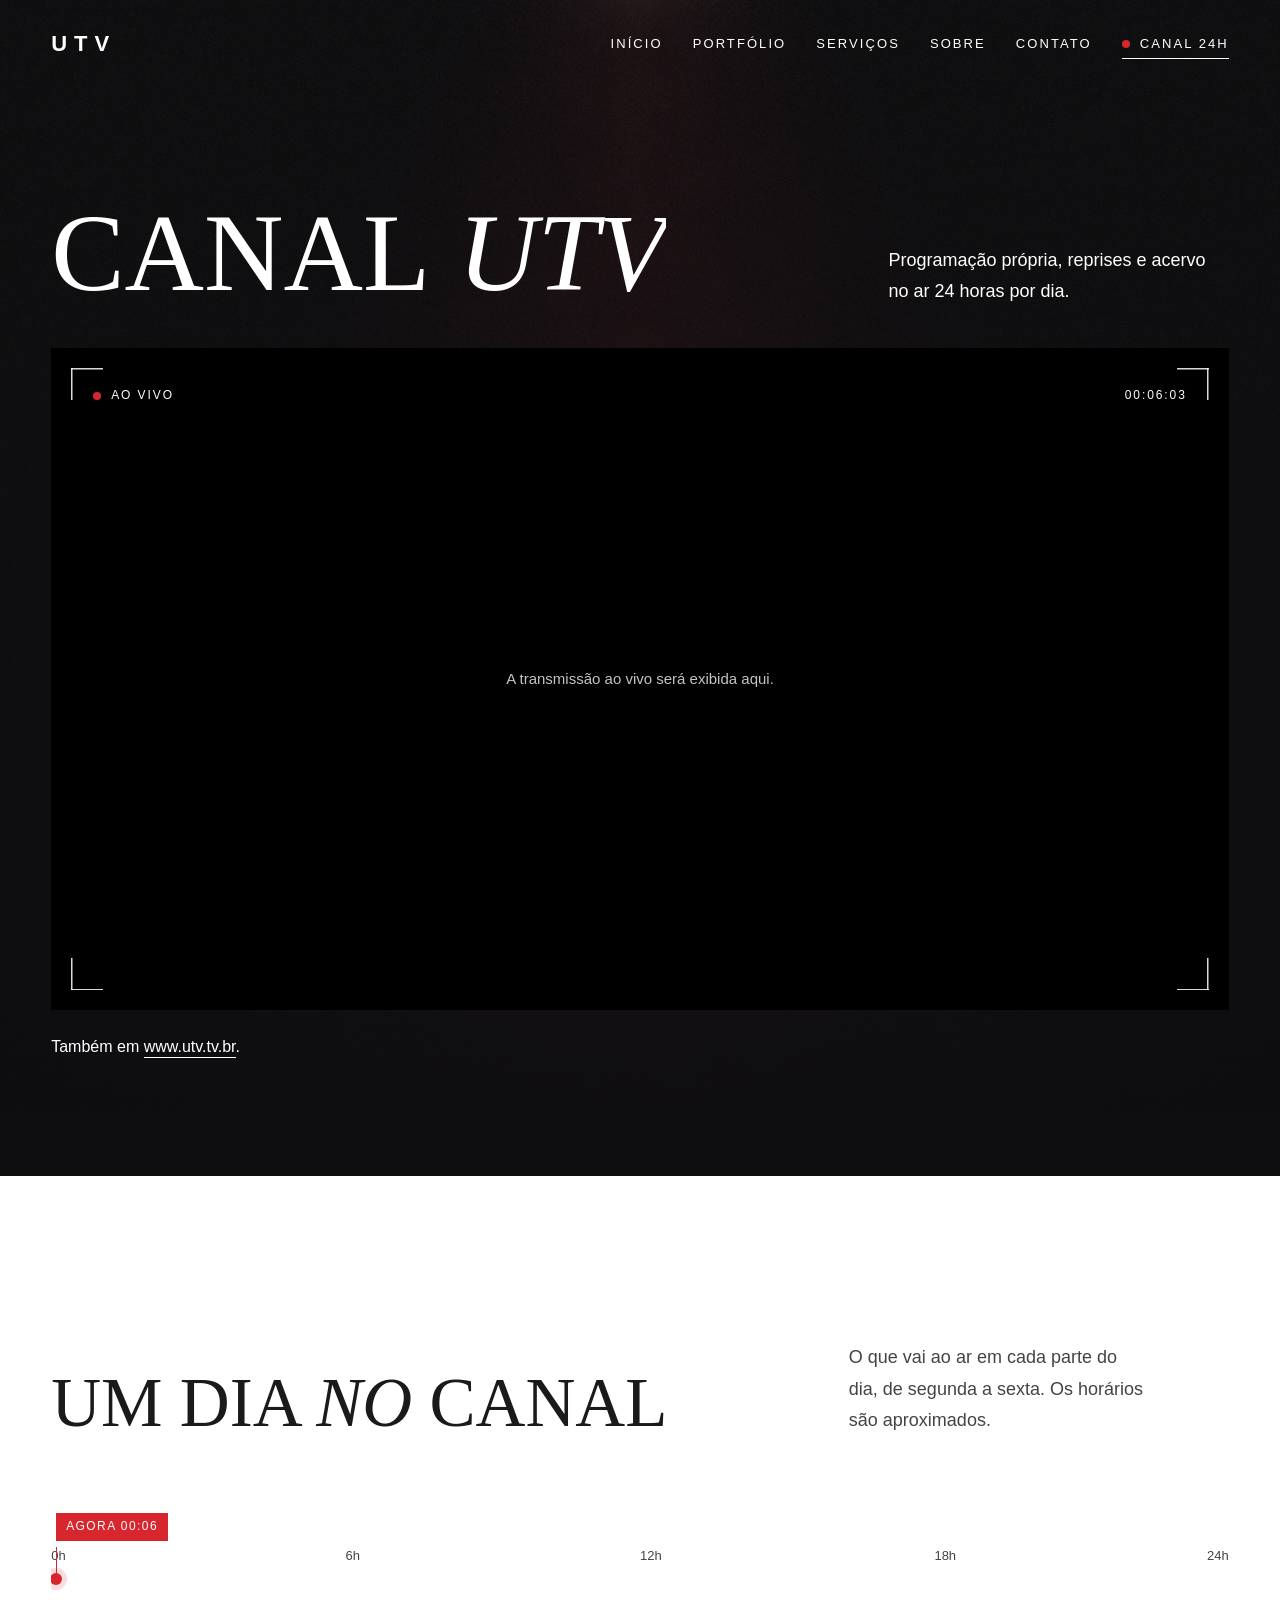
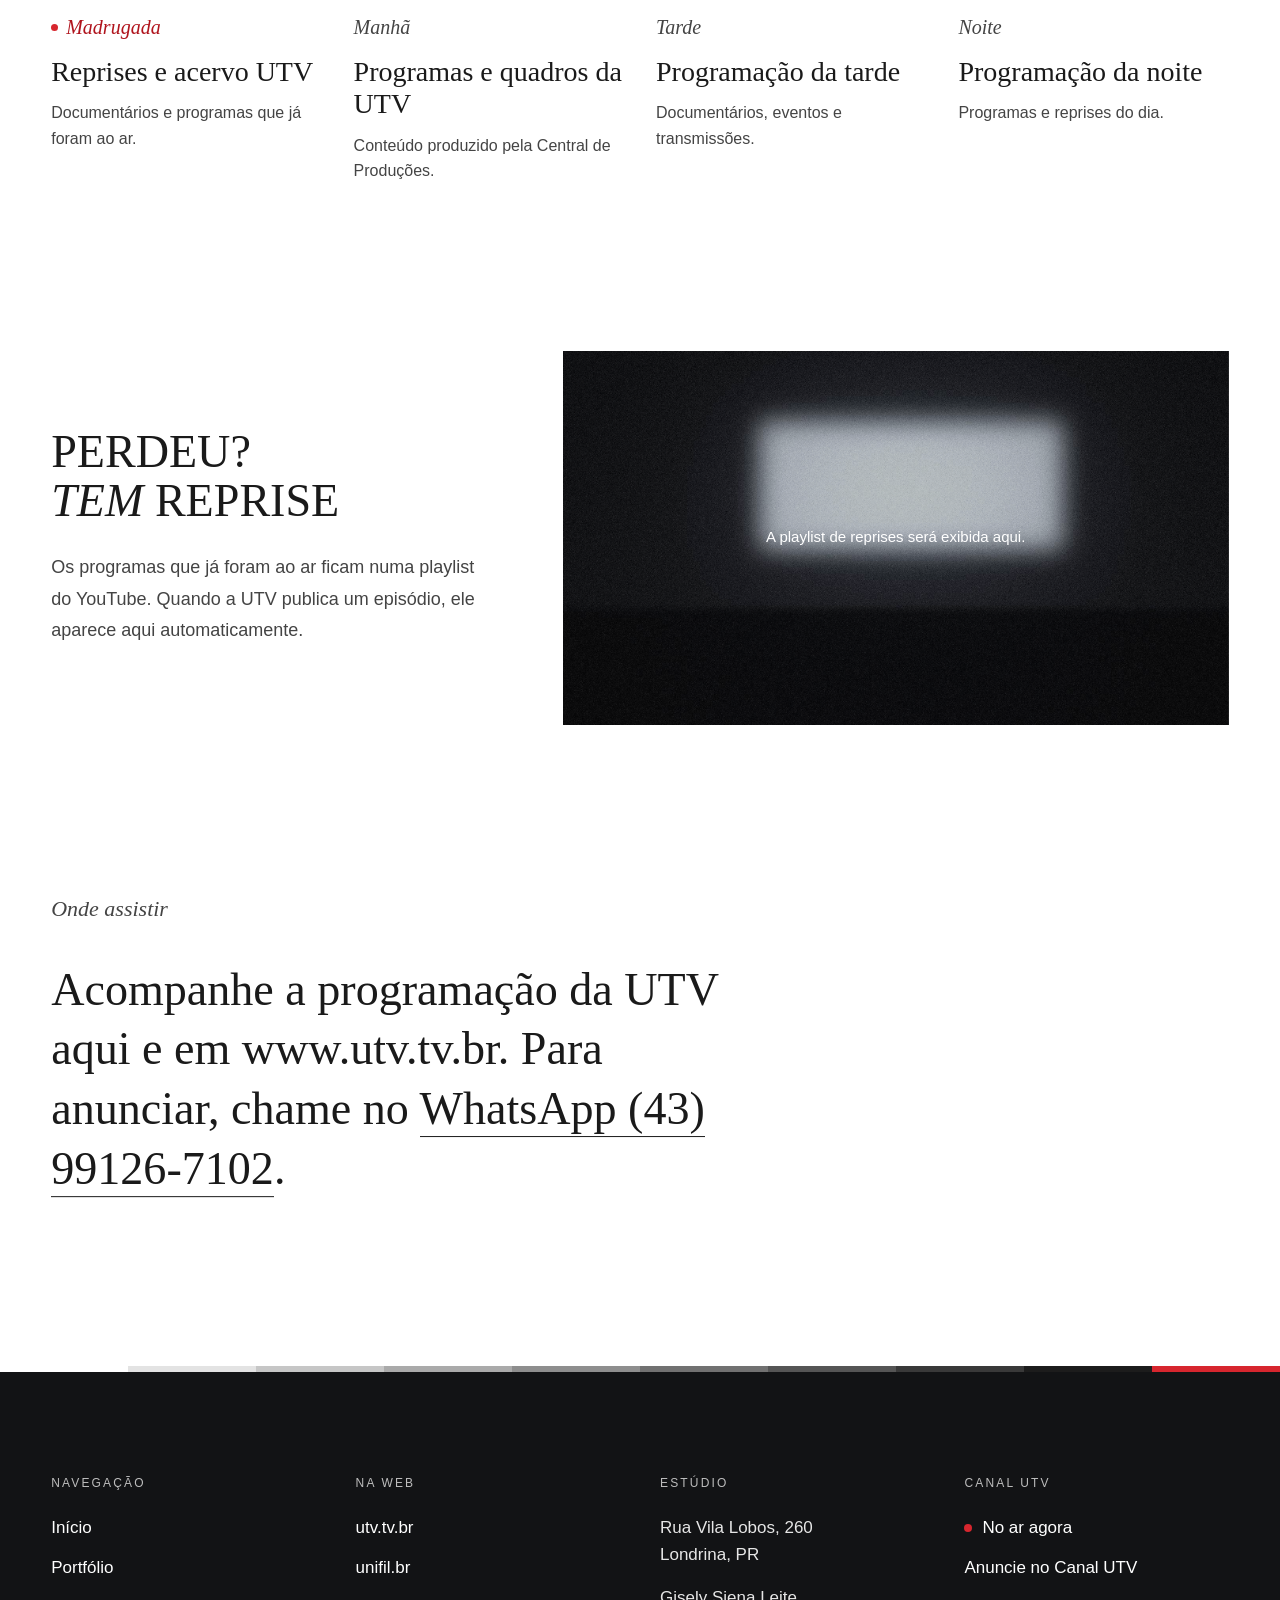
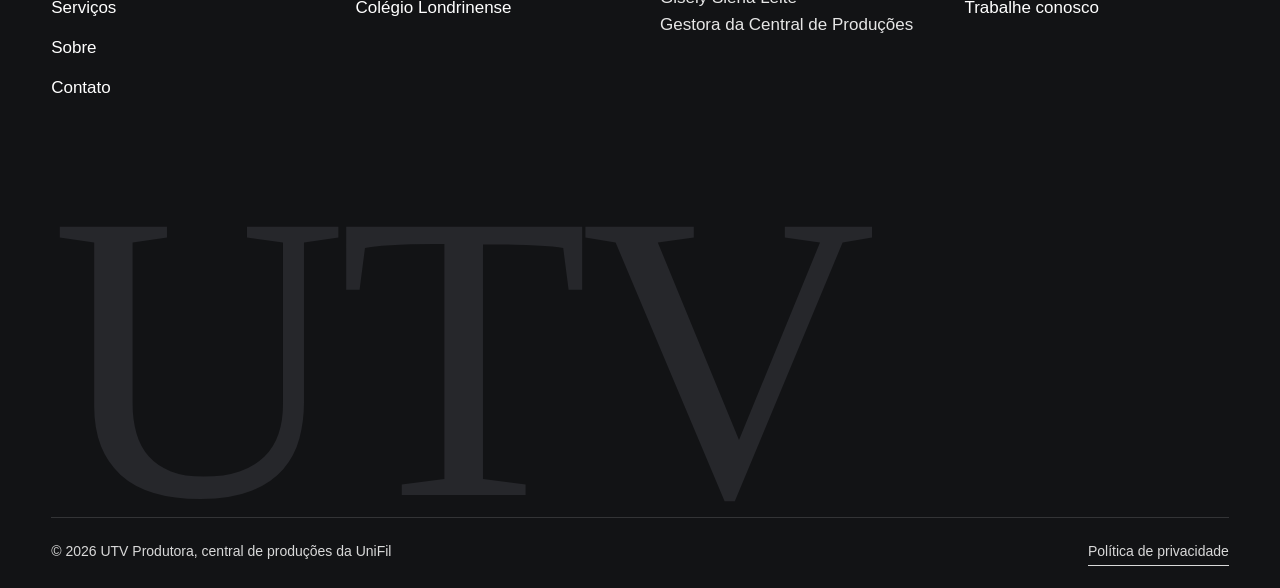
==== commit 10e65900: "Remove defer dos scripts" ====
--- a/canal.html
+++ b/canal.html
@@ -143,12 +143,12 @@
   </div>
 </footer>
 
-<script src="assets/vendor/gsap.min.js" defer></script>
-<script src="assets/vendor/ScrollTrigger.min.js" defer></script>
-<script src="assets/vendor/SplitText.min.js" defer></script>
-<script src="assets/vendor/Flip.min.js" defer></script>
-<script src="assets/vendor/lenis.min.js" defer></script>
-<script src="assets/js/conteudo.js" defer></script>
-<script src="assets/js/site.js" defer></script>
+<script src="assets/vendor/gsap.min.js"></script>
+<script src="assets/vendor/ScrollTrigger.min.js"></script>
+<script src="assets/vendor/SplitText.min.js"></script>
+<script src="assets/vendor/Flip.min.js"></script>
+<script src="assets/vendor/lenis.min.js"></script>
+<script src="assets/js/conteudo.js"></script>
+<script src="assets/js/site.js"></script>
 </body>
 </html>
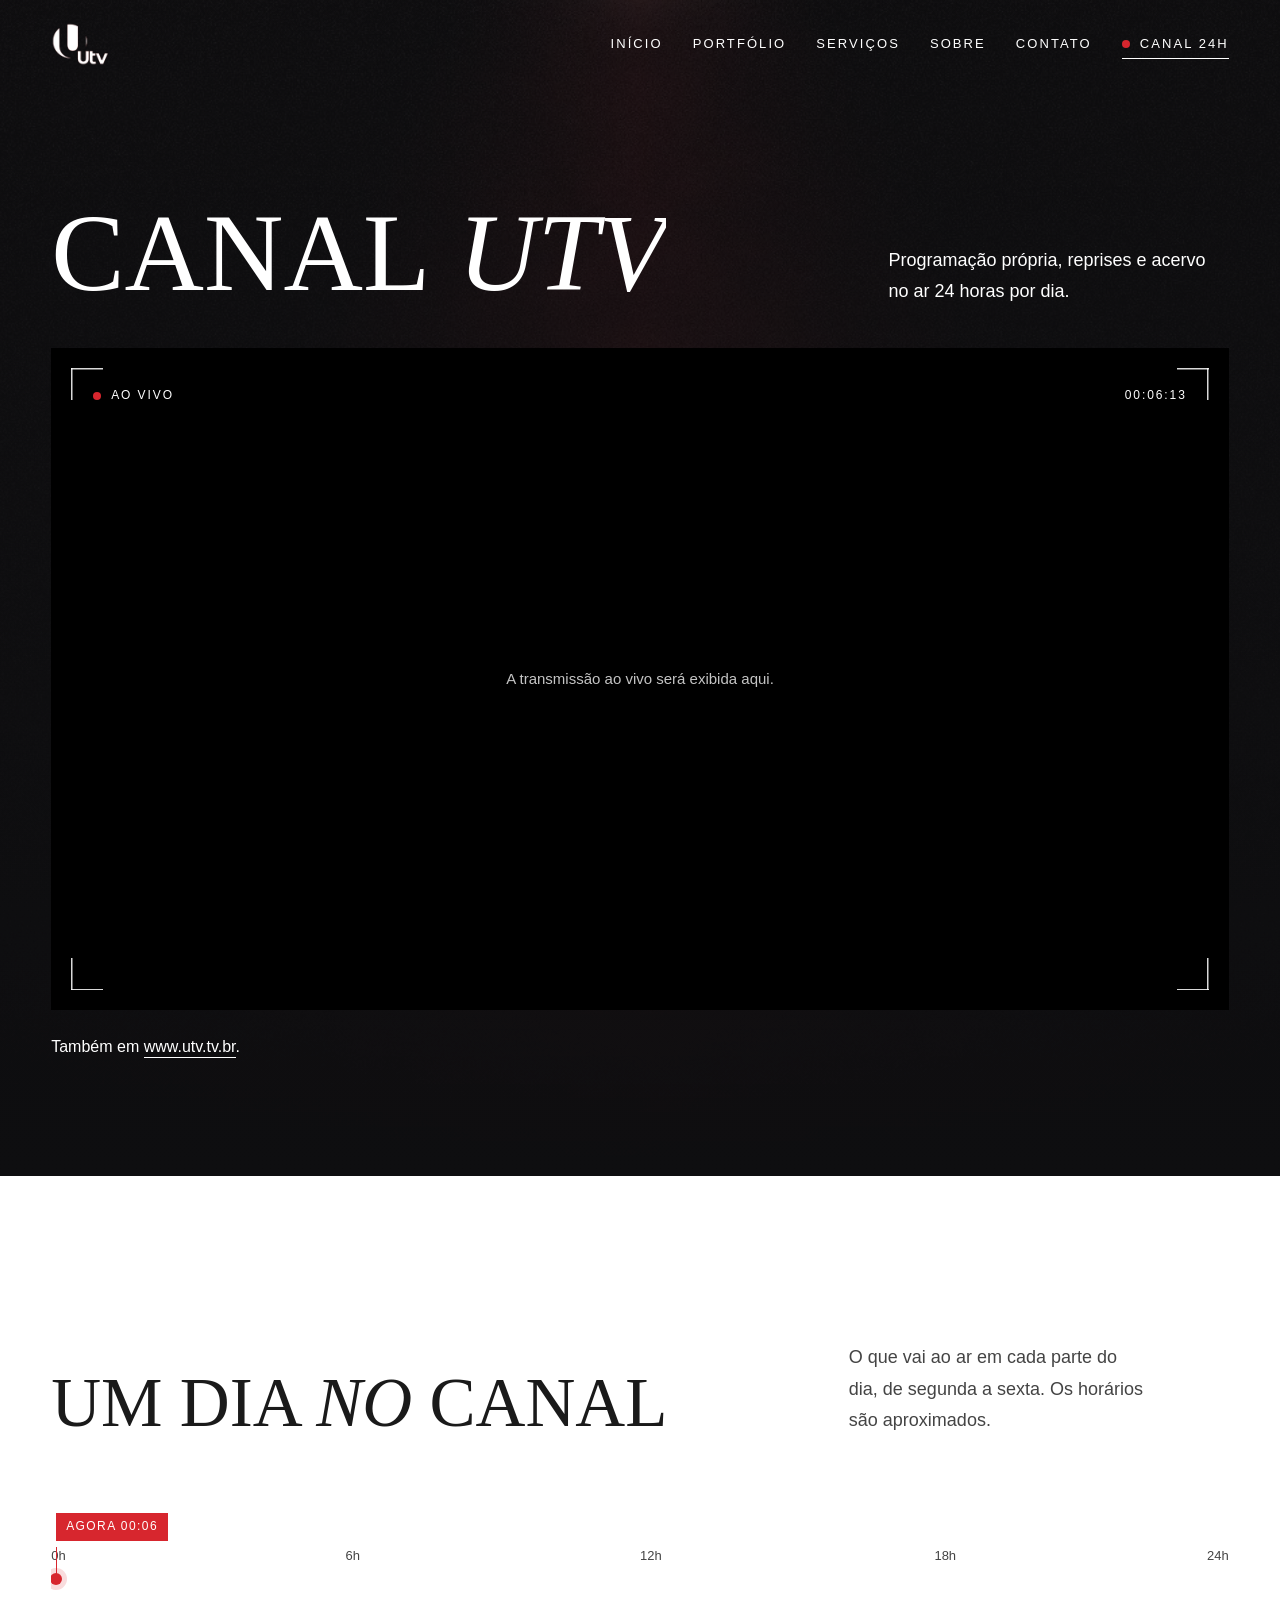
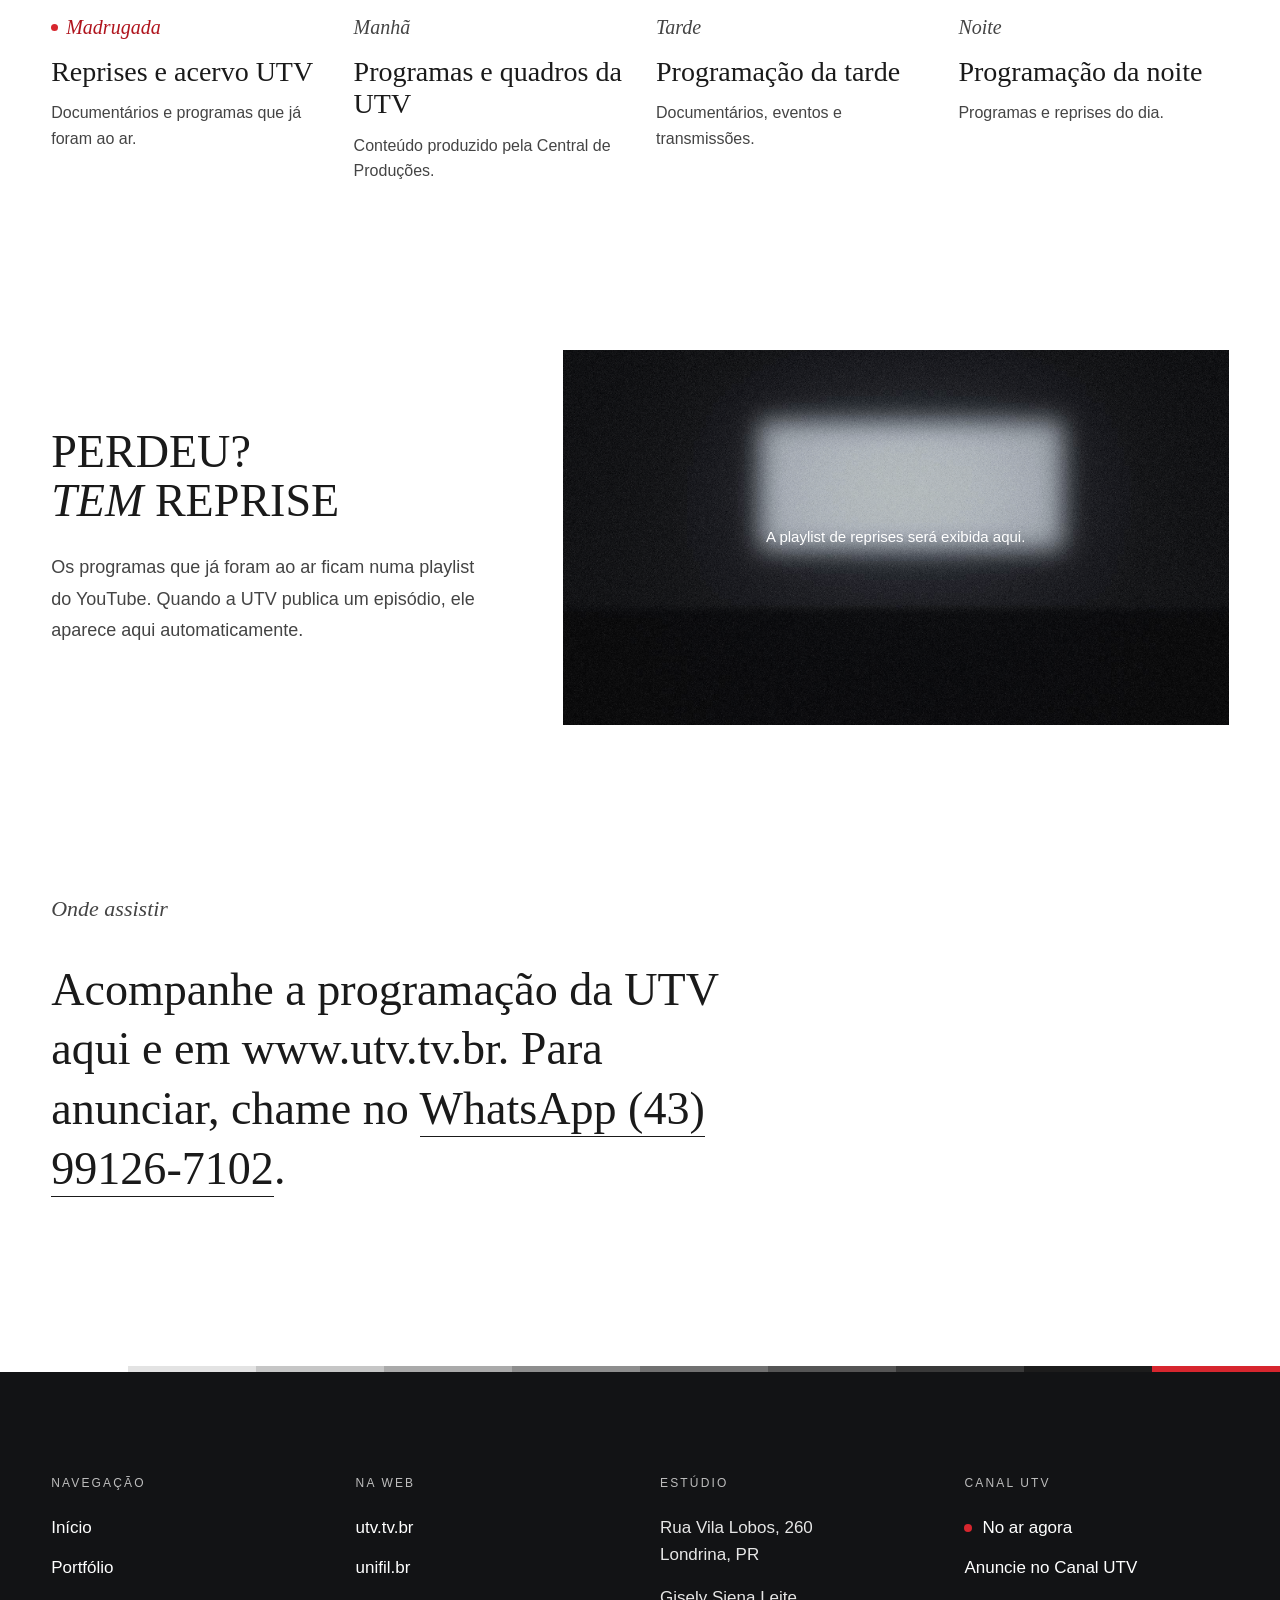
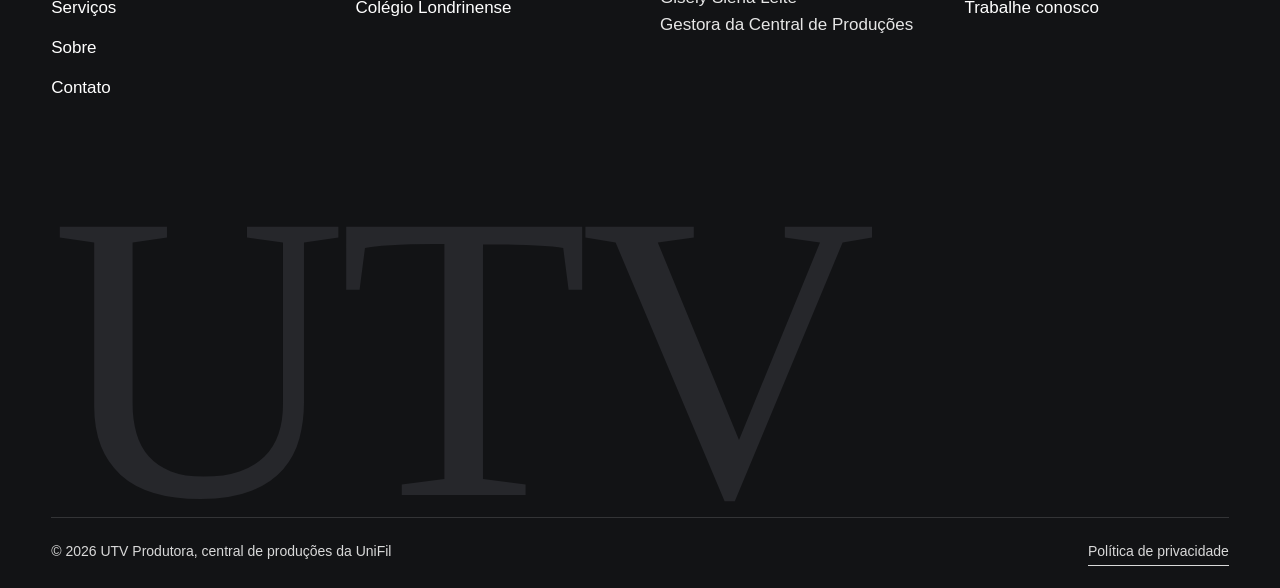
==== commit b0a8cf5d: "Adiciona logo da UTV no menu e na abertura Co-Authored-By: Claude Sonnet 5.5 <noreply@anthropic.com>" ====
--- a/canal.html
+++ b/canal.html
@@ -17,7 +17,7 @@
 
 <header class="nav">
   <div class="wrap nav__inner">
-    <a class="nav__logo" href="index.html" aria-label="UTV, início">UTV</a>
+    <a class="nav__logo" href="index.html" aria-label="UTV, início"><img src="assets/img/logo-utv.png" alt="UTV" width="140" height="104"></a>
     <nav class="nav__links" aria-label="Principal">
       <a href="index.html">Início</a>
       <a href="index.html#portfolio">Portfólio</a>
--- a/assets/css/site.css
+++ b/assets/css/site.css
@@ -477,3 +477,9 @@
   .live-dot { animation: none; }
   .js .intro { display: none; }
 }
+
+/* Logotipo em imagem */
+.nav__logo { padding: 6px 0; letter-spacing: 0; }
+.nav__logo img { display: block; height: 44px; width: auto; }
+.nav.on-light .nav__logo img { filter: brightness(0); }
+.intro__logo { height: clamp(72px, 12vw, 120px); width: auto; padding-left: 0; }
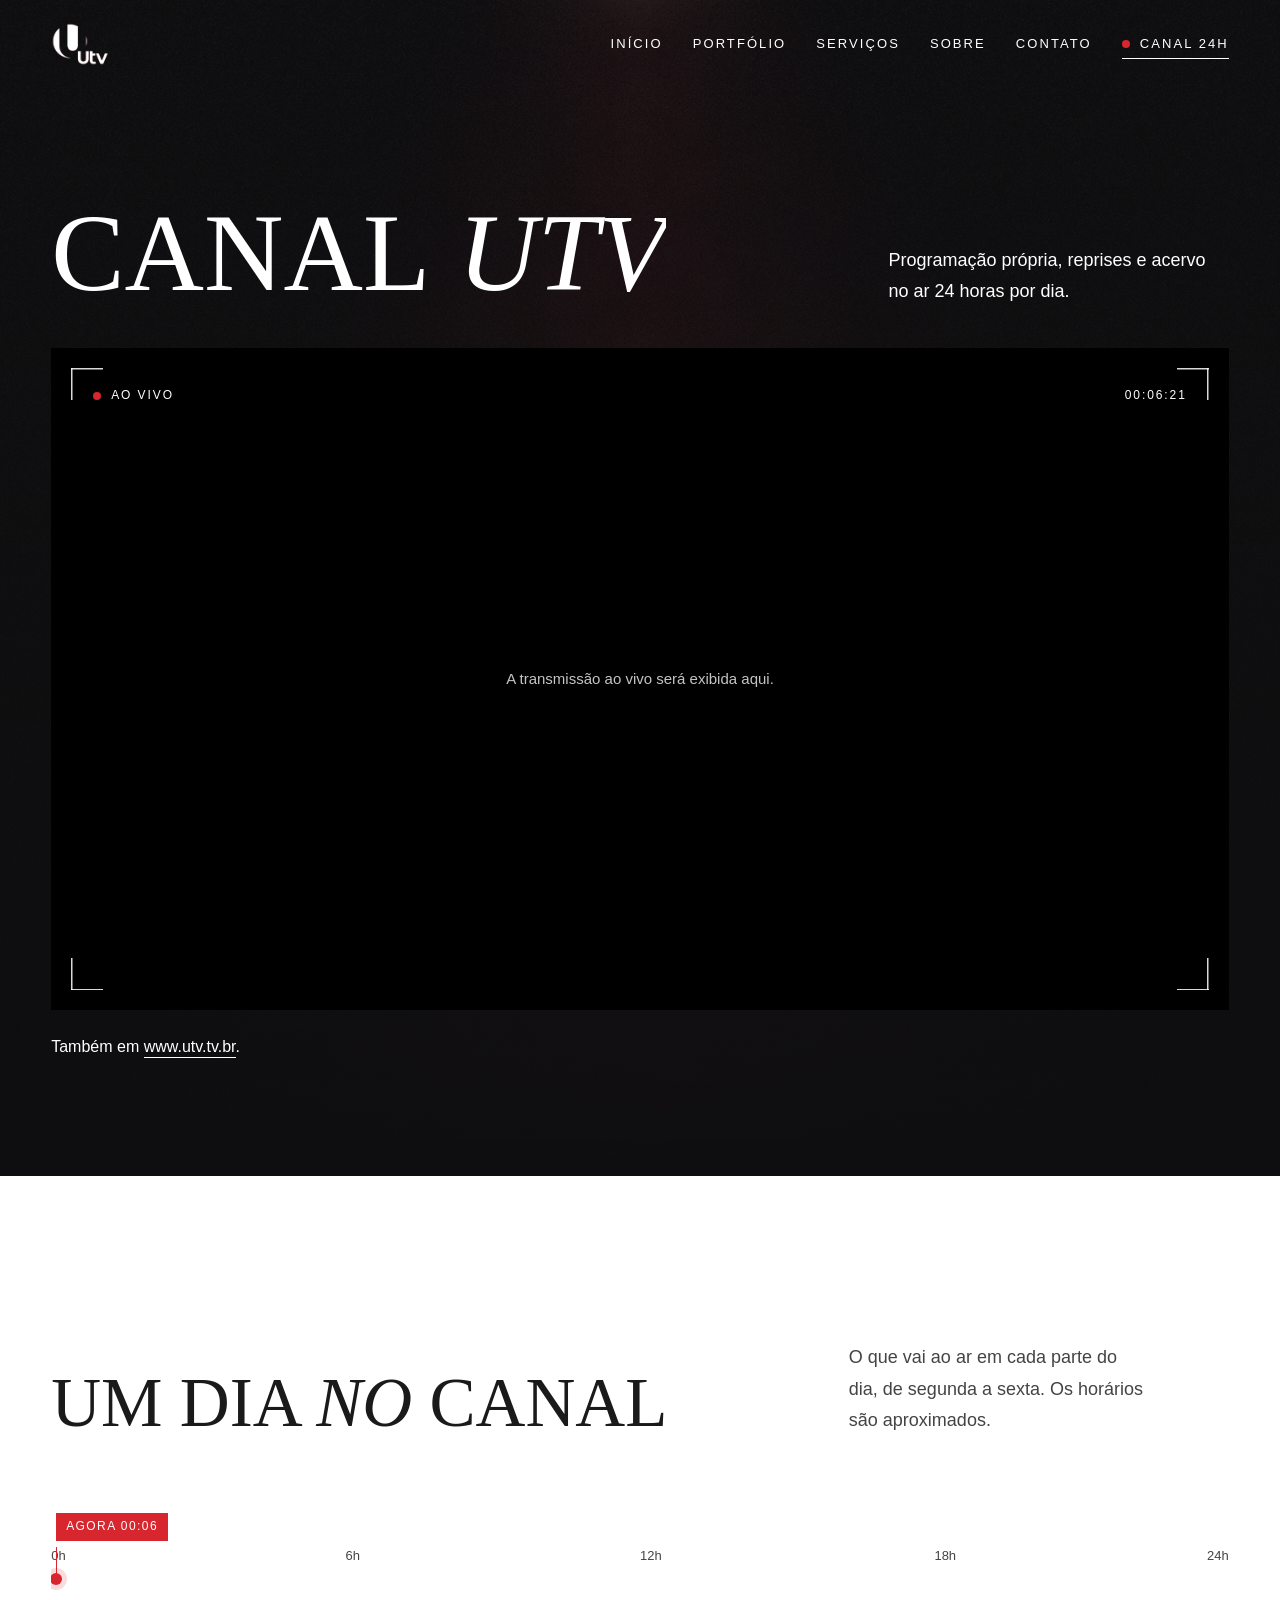
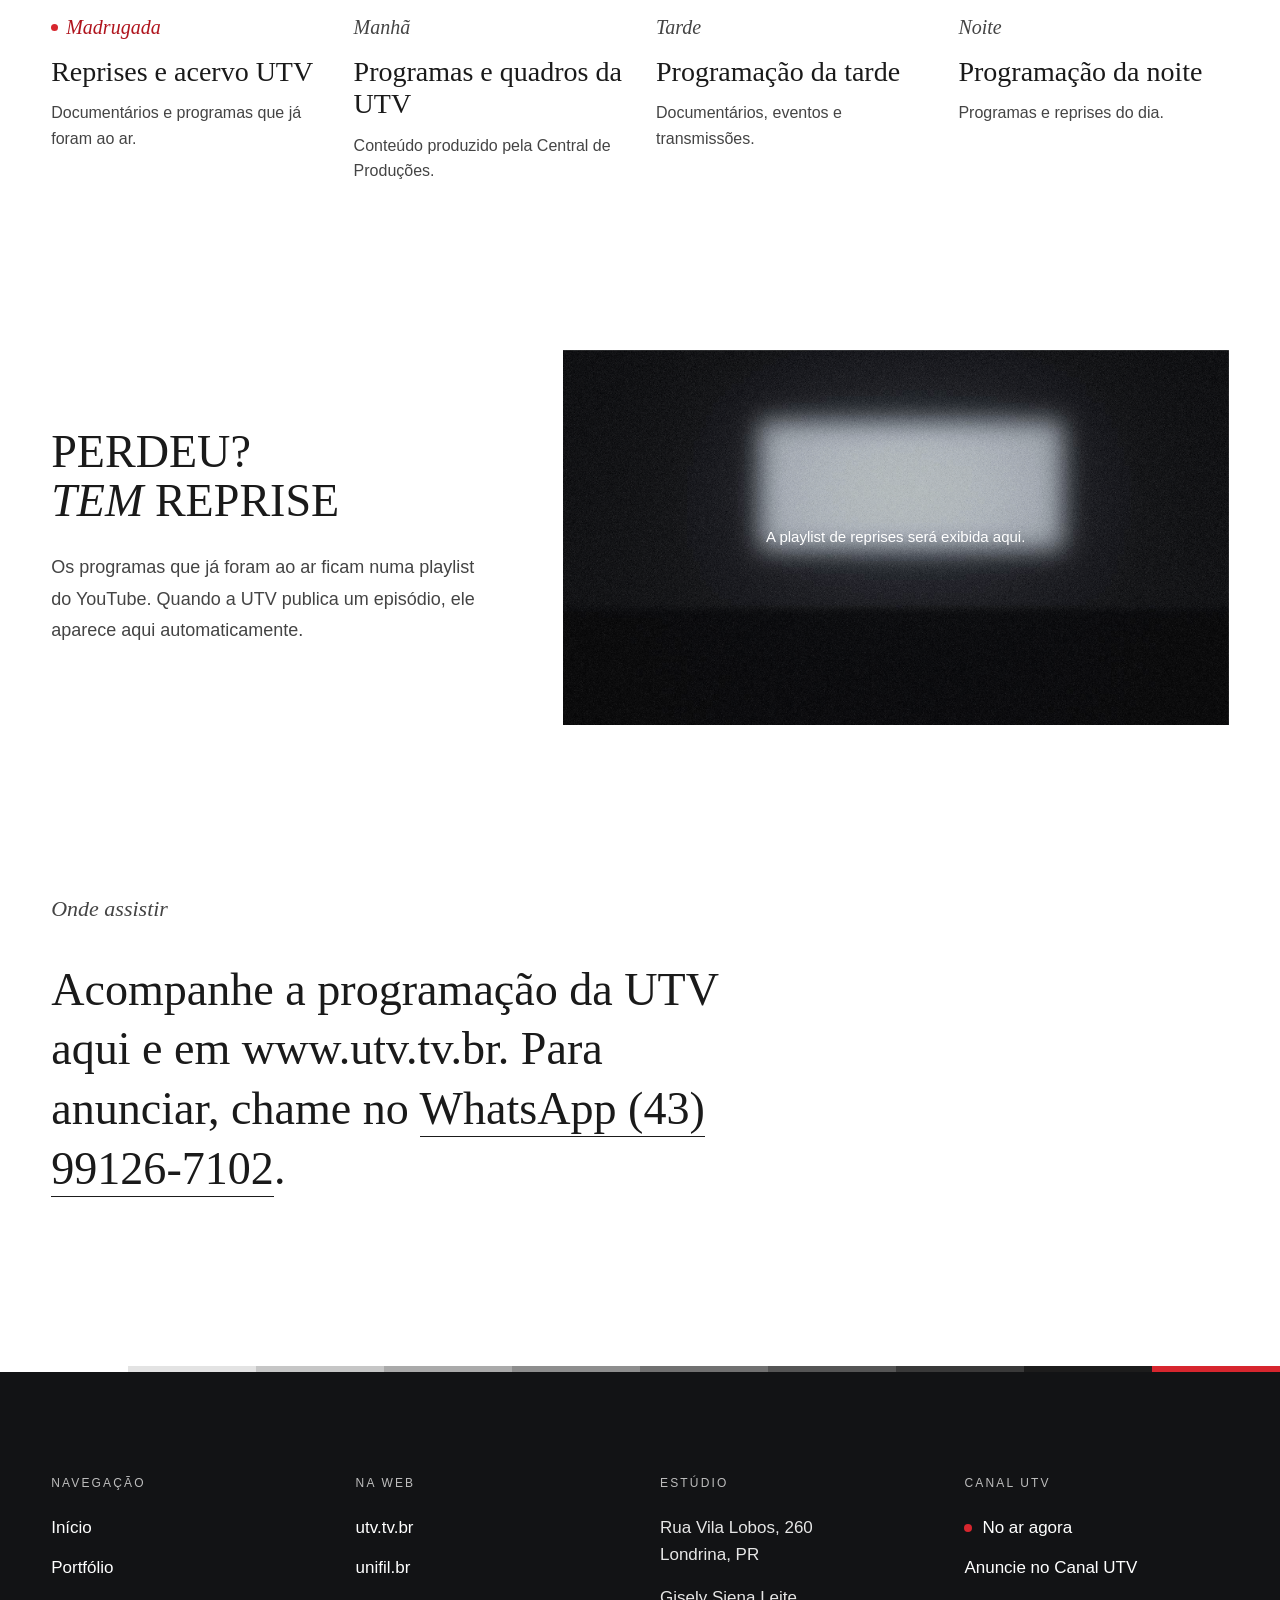
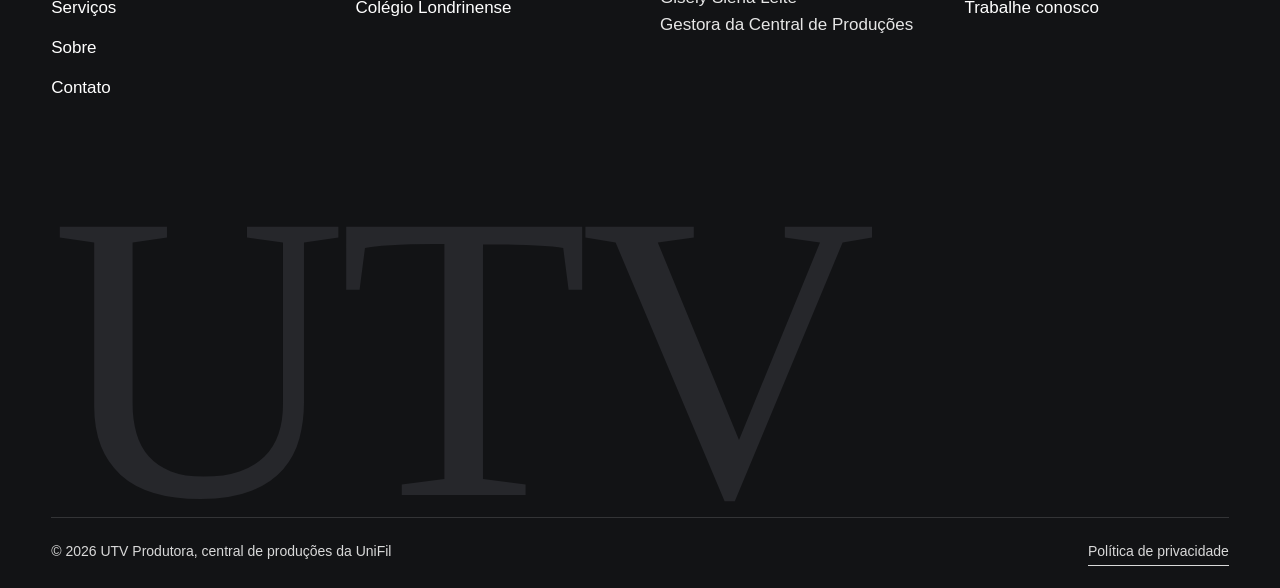
==== commit 46763165: "Mostra aviso de rolagem quando a pessoa fica parada Co-Authored-By: Claude Sonnet 5.5 <noreply@anthr" ====
--- a/canal.html
+++ b/canal.html
@@ -14,6 +14,7 @@
 <body class="page-canal">
 
 <div class="progress" aria-hidden="true"></div>
+<div class="idle-hint" data-idle-hint aria-hidden="true"><span class="idle-hint__track"></span><span data-idle-text>Role para continuar</span></div>
 
 <header class="nav">
   <div class="wrap nav__inner">
--- a/assets/css/site.css
+++ b/assets/css/site.css
@@ -483,3 +483,18 @@
 .nav__logo img { display: block; height: 44px; width: auto; }
 .nav.on-light .nav__logo img { filter: brightness(0); }
 .intro__logo { height: clamp(72px, 12vw, 120px); width: auto; padding-left: 0; }
+
+/* Aviso de rolagem: aparece só depois de alguns segundos parado */
+.idle-hint {
+  position: fixed; left: 50%; bottom: calc(24px + env(safe-area-inset-bottom, 0px)); z-index: 35;
+  display: inline-flex; align-items: center; gap: 12px; padding: 10px 20px 10px 16px; border-radius: 999px;
+  background: rgba(18, 19, 21, .78); -webkit-backdrop-filter: blur(14px); backdrop-filter: blur(14px); color: #FFFFFF;
+  font-size: 13px; font-weight: 500; letter-spacing: .14em; text-transform: uppercase; white-space: nowrap;
+  opacity: 0; transform: translate(-50%, 16px); pointer-events: none;
+  transition: opacity .5s ease, transform .6s var(--ease);
+}
+.idle-hint.is-visible { opacity: 1; transform: translate(-50%, 0); }
+.idle-hint__track { position: relative; display: block; width: 2px; height: 26px; overflow: hidden; border-radius: 2px; background: rgba(255, 255, 255, .28); }
+.idle-hint__track::after { content: ""; position: absolute; left: 0; top: -45%; width: 2px; height: 45%; border-radius: 2px; background: var(--red); animation: idleDrop 1.6s var(--ease) infinite; }
+@keyframes idleDrop { to { top: 100%; } }
+@media (prefers-reduced-motion: reduce) { .idle-hint__track::after { animation: none; top: 30%; } }
